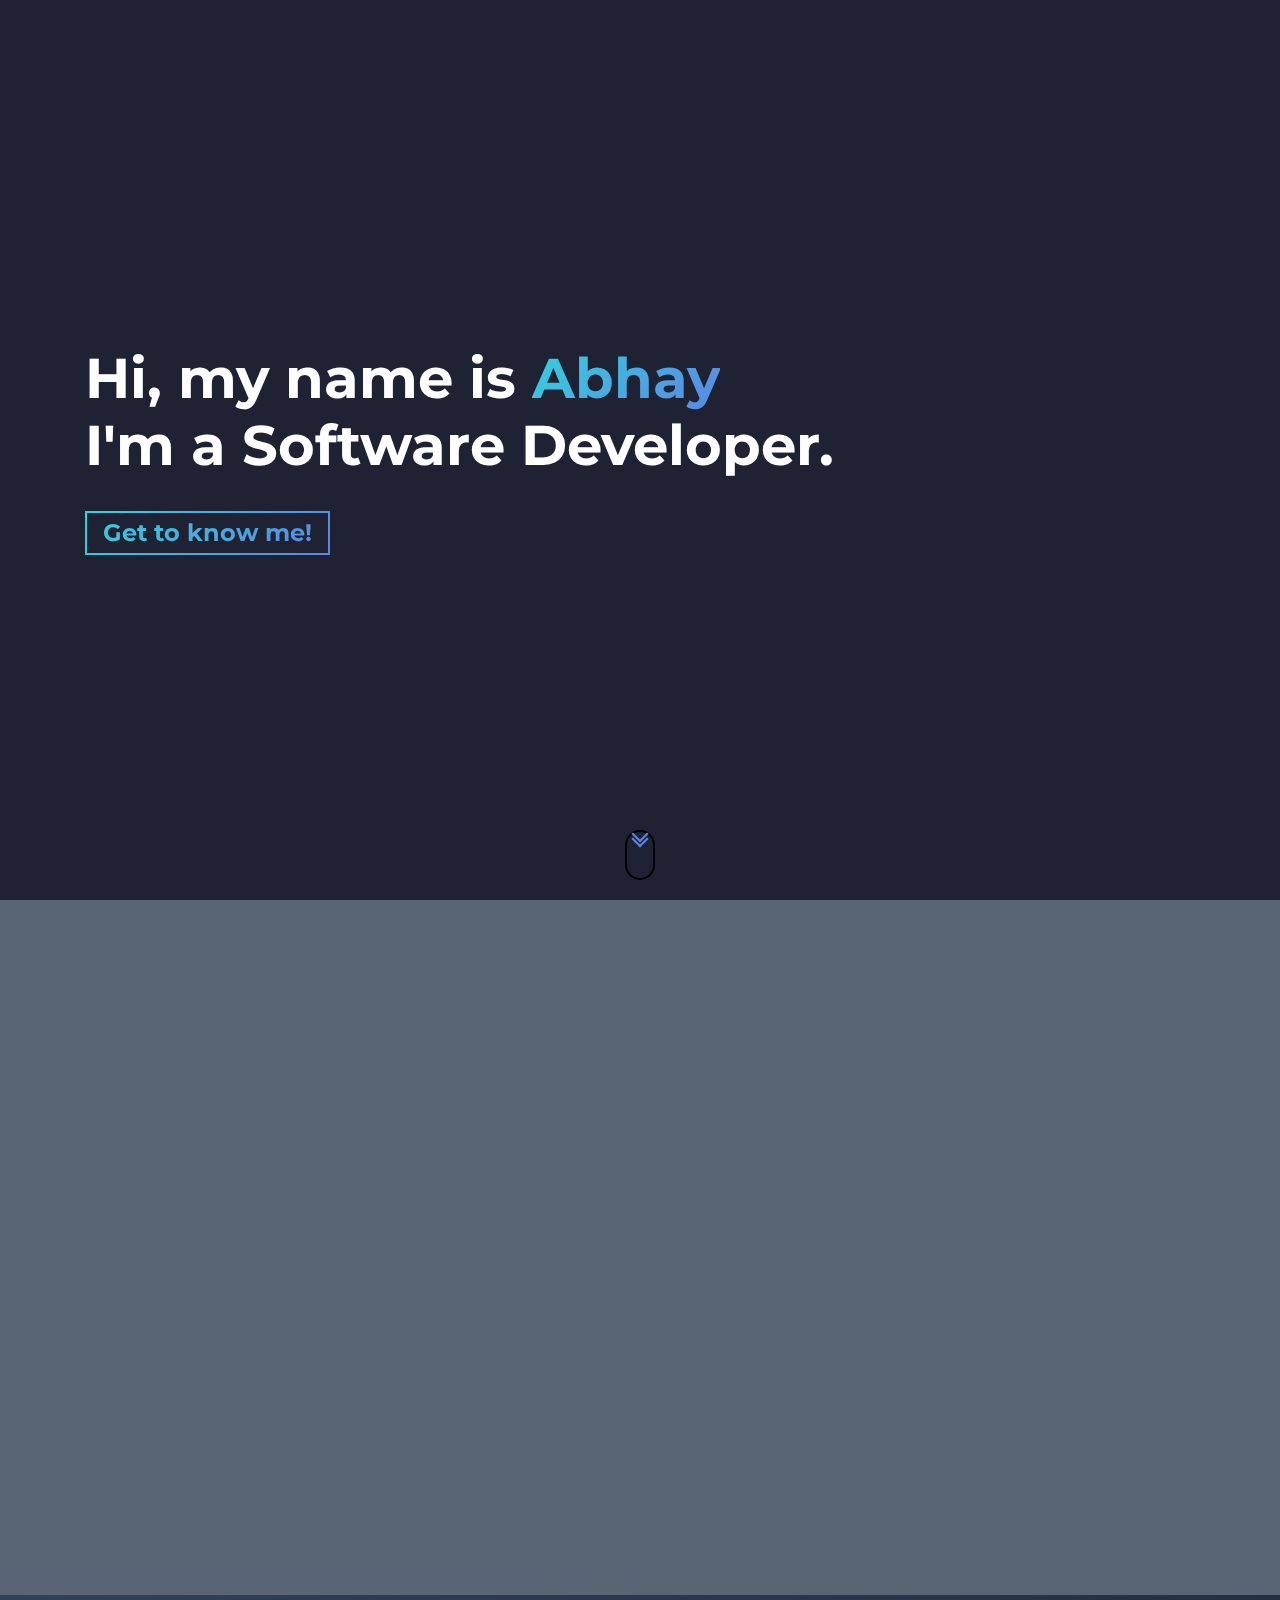
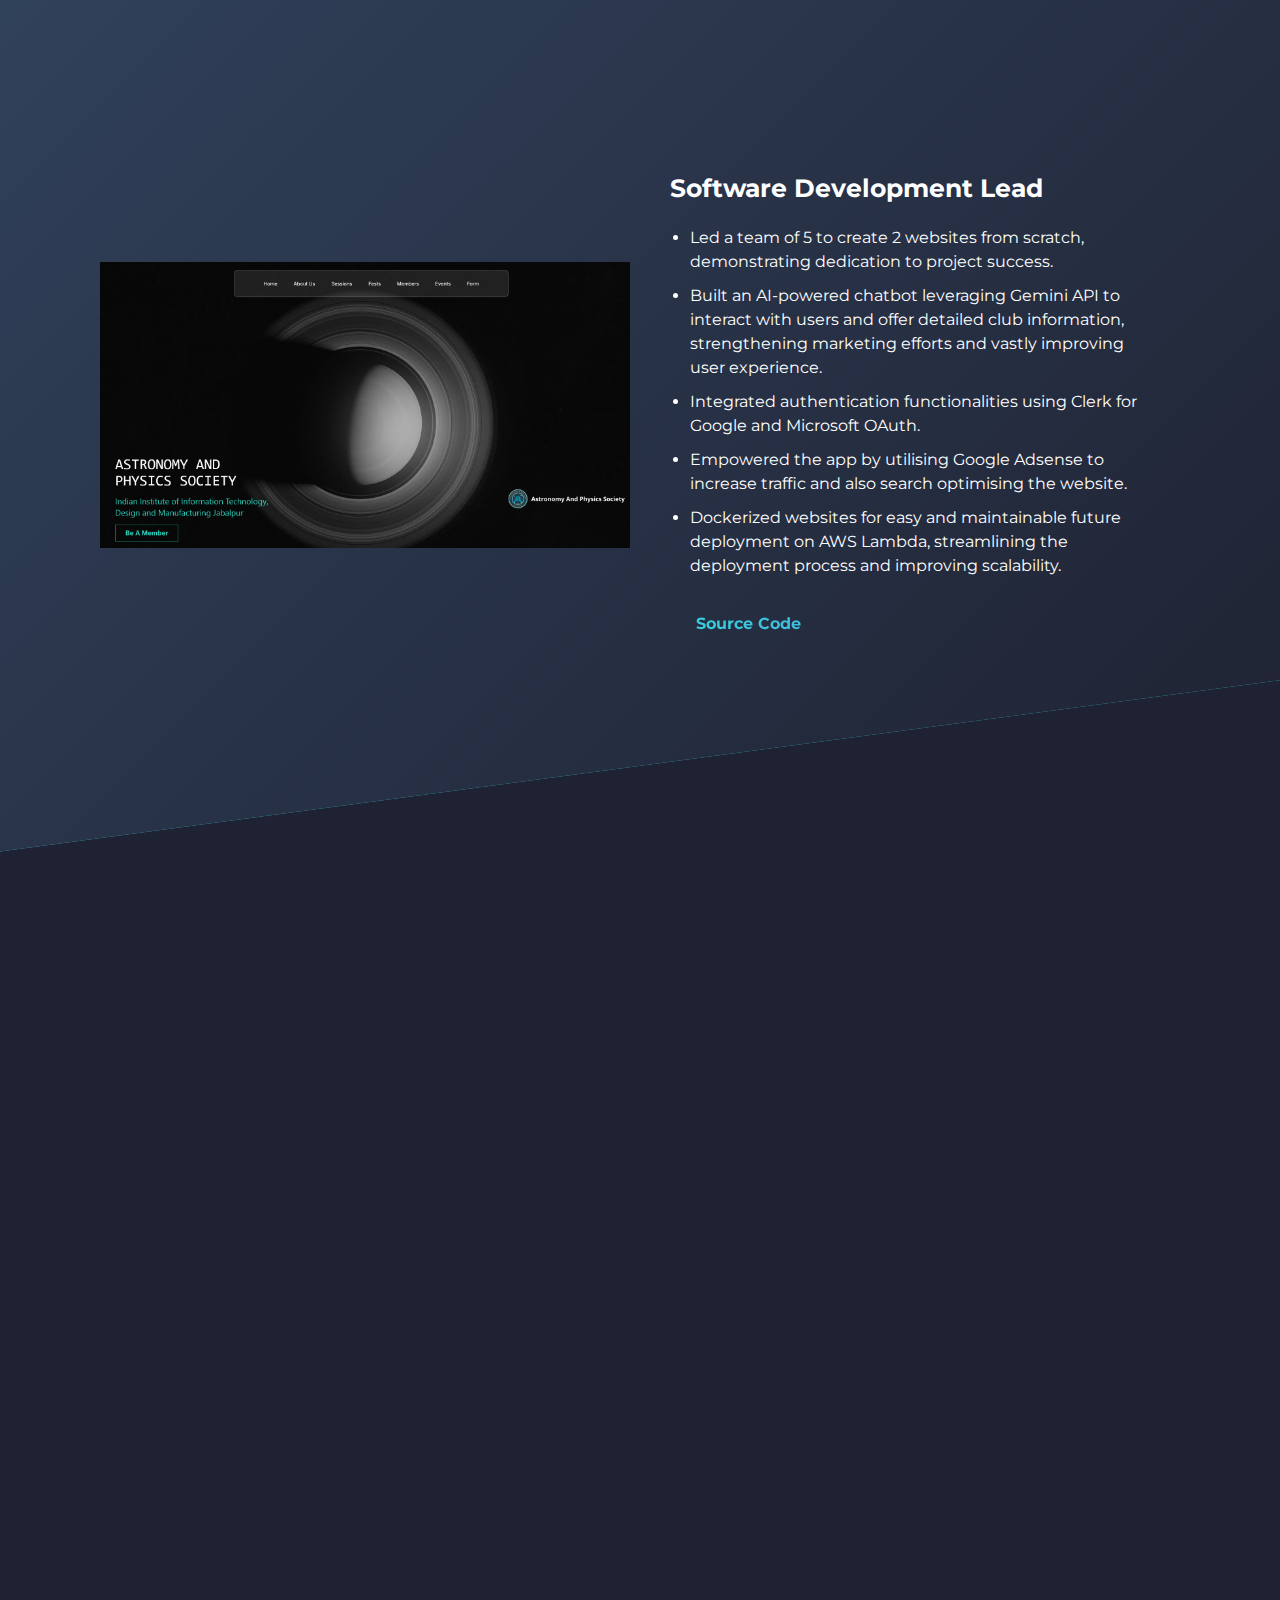
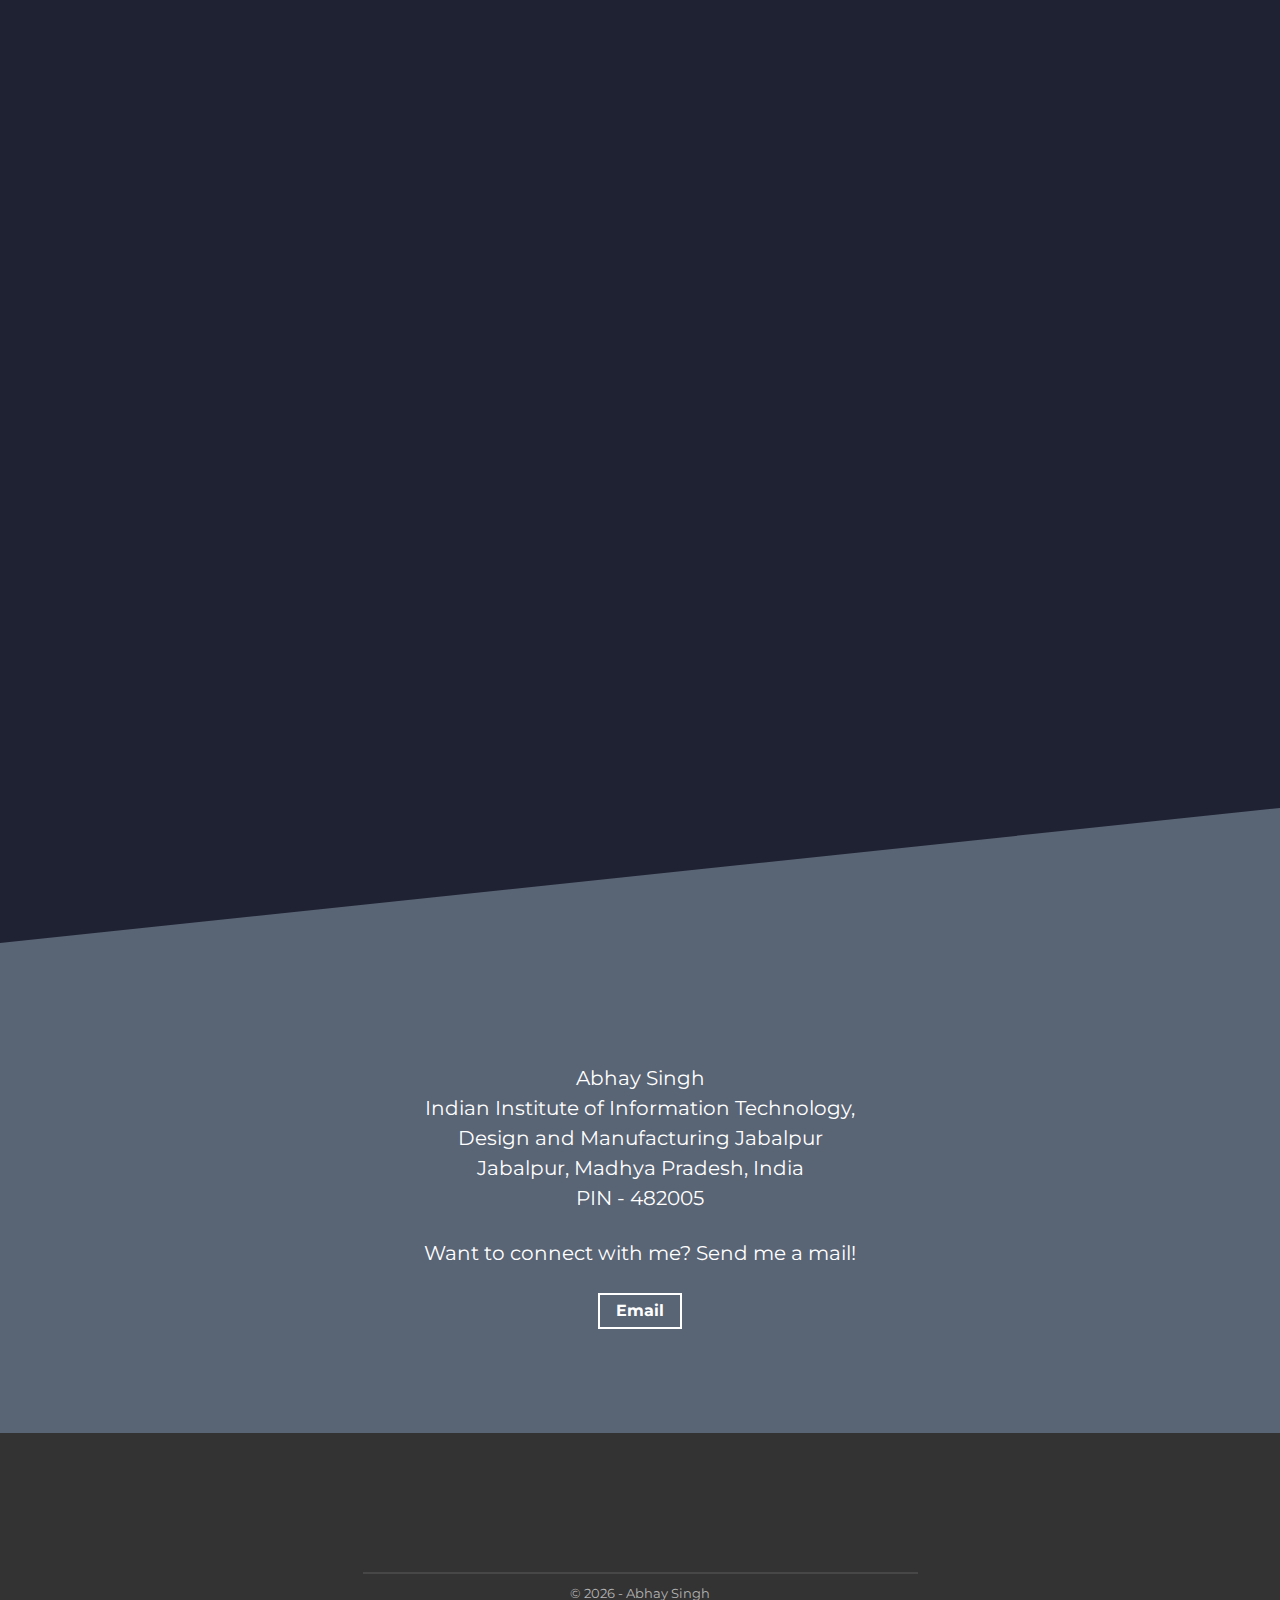
==== index.html @ c5413829 ""added links"" ====
<!DOCTYPE html>
<html lang="en">
  <head>
    <meta charset="UTF-8" />
    <meta http-equiv="X-UA-Compatible" content="IE=edge" />
    <meta name="viewport" content="width=device-width, initial-scale=1.0" />
    <link rel="preconnect" href="https://fonts.gstatic.com" />
    <link rel="preconnect" href="https://cdnjs.cloudflare.com" />

    <!-- Title: add your Portfolio websites's title here -->
    <title>Abhay Singh | Developer</title>

    <!-- Add some coding keywords below, Ex: (javascript, yourusername, etc) -->
    <meta name="keywords" content="[username], Abhay, Software Developer, AI Engineer, Git, Next.js, Java, javascript, C++,
    typescript, SQL, PostgreSQL, RAG, LLM" />

    <!-- Improve your SEO by adding a small descrption of you -->
    <meta name="description" content="Abhay Singh | Developer" />

    <!-- Add a your png Logo to the assets folder and change the href attr accordingly  -->
    <link rel="icon" type="image/png" href="./assets/devfolio-logo.png" />

    <!-- Add your primary-theme color for the value of content -->
    <meta name="theme-color" content="#36d1dc" />

    <!-- Open Graph / Facebook -->
    <meta property="og:type" content="website" />
    <!-- Fill content with the URL of this portfolio you'll host -->
    <meta property="og:url" content="https://devfolio.js.org/" />
    <!-- Fill content with the title of your portfolio(Recommended to use what you put in <title> tag) -->
    <meta property="og:title" content="Abhay Singh | Developer" />
    <!-- Give a short description that'll show up when you/someone shares your portfolio on different platform -->
    <meta property="og:description" content="Made using DevFolio Template" />
    <!-- Add a thumbnail image in assets folder and fill the content attr with URL to that thumbnail 
      so that a thumbnail image of your portfolio is shown while shared on other platform -->
    <meta
      property="og:image"
      content="https://devfolio.js.org/assets/devfolio.png"
    />

    <!-- Twitter -->
    <meta property="twitter:card" content="summary_large_image" />
    <!-- Again fill content attr with the URL of this portfolio you'll host -->
    <meta property="twitter:url" content="https://devfolio.js.org" />
    <!-- Recommended to use the same text used within <title> element -->
    <meta property="twitter:title" content="[Your name here] | Developer" />
    <!-- short description that shows up while your portfolio is shared -->
    <meta
      property="twitter:description"
      content="Made using DevFolio Template"
    />
    <!-- Fill content with the URL to the thumbnail image that you'll put in the assets folder -->
    <meta
      property="twitter:image"
      content="https://anilseervi.vercel.app/assets/devfolio.png"
    />

    <!-- link tags -->
    <link rel="preload" as="style" href="./css/main.css" />
    <link rel="stylesheet" href="./css/main.css" />

    <!-- FontAwesome Icons link -->
    <link
      rel="stylesheet"
      href="https://cdnjs.cloudflare.com/ajax/libs/font-awesome/6.3.0/css/all.min.css"
      integrity="sha512-SzlrxWUlpfuzQ+pcUCosxcglQRNAq/DZjVsC0lE40xsADsfeQoEypE+enwcOiGjk/bSuGGKHEyjSoQ1zVisanQ=="
      crossorigin="anonymous"
      referrerpolicy="no-referrer"
    />
    <script defer src="./javascript/scrollreveal.min.js"></script>
    <script
      defer
      type="text/javascript"
      src="./javascript/scrollveal.js"
    ></script>

    <!-- Remove Google Analytics once you have your portfolio website set-up -->
    <!-- Global site tag (gtag.js) - Google Analytics -->
    <script
      async
      src="https://www.googletagmanager.com/gtag/js?id=UA-122228201-4"
    ></script>
    <script>
      window.dataLayer = window.dataLayer || []
      function gtag() {
        dataLayer.push(arguments)
      }
      gtag("js", new Date())

      gtag("config", "UA-122228201-4")
    </script>
    <!-- End of Google Analytics -->
  </head>
  <body>
    <!-- Hero Section -->
    <div id="hero">
      <section class="container">
        <h1 class="hero-title">
          Hi, my name is <span class="text-color-main name">Abhay</span>
          <br />
          I'm a Software Developer.
        </h1>
        <p class="hero-cta">
          <a class="cta-btn cta-btn--hero" href="#about">Get to know me!</a>
        </p>
      </section>
      <a href="#about" class="scroll-down-link" aria-label="scroll-down">
        <div class="scroll-down"></div
      ></a>
    </div>
    <!-- /END Hero Section -->

    <!-- About Section -->
    <section id="about">
      <div class="container">
        <h2 class="section-title">About Me</h2>
        <div class="row about-wrapper">
          <div class="about-wrapper__image">
            <img
              class="img-fluid"
              src="./assets/pro.jpg"
              alt="Profile Image"
              width="450"
              height="350"
            />
          </div>
          <div class="about-wrapper__info">
            <p>
              I am a passionate software developer currently pursuing my Bachelors degree at IIITDM Jabalpur, India.</p>

              <p> I am currently working on developing a website and an advanced chatbot as part of my internship.</p>
              <p class="about-wrapper__info-text"> I am expanding my knowledge in Langchain and Kubernetes.</p>
              <p> Feel free to ask me about Next.js, Large Language Models (LLMs), and modern web development practices.
            </p>

            <p class="about-wrapper__info-text">
              With a strong foundation in software engineering principles and hands-on experience in various projects,
              I am dedicated to creating innovative and efficient solutions.
              My goal is to leverage cutting-edge technologies to solve real-world problems
               and continuously improve my skills in the ever-evolving tech landscape.
            </p>
            <span class="about-wrapper__cta">
              <a href="http://bit.ly/4emE2Bd" class="cta-btn cta-btn--resume">View Resume</a>
            </span>
          </div>
        </div>
      </div>
    </section>
    <!-- /END About Section -->

    <!-- Experience Section -->
<!-- Experience Section -->
<section id="experience">
  <div class="container">
    <h2 class="section-title">Experience</h2>
    <div class="row experience-wrapper">
      <div class="experience-wrapper__image">
        <img
          class="img-fluid"
          src="./assets/Screenshot 2024-09-28 at 02-28-11 APS IIITDMJ.png" 
          alt="Experience Image"
          width="1366"
          height="767"
        />
      </div>
      <div class="experience-wrapper__info">

          <h3 class="experience-wrapper__text-title">Software Development Lead</h3>

          <ul class="experience-wrapper__info-text">
            <li>Led a team of 5 to create 2 websites from scratch, demonstrating dedication to project success.</li>
            <li>Built an AI-powered chatbot leveraging Gemini API to interact with users and offer detailed club information, strengthening marketing efforts and vastly improving user experience.</li>
            <li>Integrated authentication functionalities using Clerk for Google and Microsoft OAuth.</li>
            <li>Empowered the app by utilising Google Adsense to increase traffic and also search optimising the website.</li>
            <li>Dockerized websites for easy and maintainable future deployment on AWS Lambda, streamlining the deployment process and improving scalability.</li>
          </ul>
        <a href="https://github.com/singh-ab/APS_IIITDMJ" target="_blank" class="cta-btn text-color-main"
        >Source Code</a
      >
      </div>
    </div>
  </div>
</section>
<!-- /END Experience Section -->

    <!--Projects Section-->
    <section id="projects">
      <div class="container">
        <div class="project-wrapper">
          <h2 class="section-title dark-blue-text">Projects</h2>

          <!-- Each .row is a project -->
          <article class="row">
            <div class="project-wrapper__text">
              <h3 class="project-wrapper__text-title">Voice Assistant</h3>
              <p class="project-wrapper__text-info">
              <b>Tech Stack: Git, AWS S3, Next.js, Python, Django<br></b> 
              • Engineered an open-source AI voice assistant for the institute utilizing RAG & NLP, proficient in retrieving and
              displaying real-time information.<br>
              • Leveraged diverse technologies, collaborating with a multi-disciplinary team to provide users with location-specific
              details, enhancing effective navigation across the extensive 300-acre campus.<br>   
              • Contributed to the institute's technological innovation by proposing an RFID attendance system at gates for 2500+
              people, streamlining the attendance process and reducing manual errors.
              </p>
              <div class="project-wrapper__text-btns">
                <a
                  href="https://edp-iiitdmj-bot.vercel.app/"
                  target="_blank"
                  rel="noopener noreferrer"
                  class="cta-btn cta-btn--hero cta-btn--projects"
                  >See Live</a
                >
                <a href="https://github.com/singh-ab/IIITDMJ_Doctalk" target="_blank" class="cta-btn text-color-main"
                  >Source Code</a
                >
              </div>
            </div>

            <div class="project-wrapper__image">
              <a href="#" target="_blank" rel="noopener noreferrer">
                <div class="thumbnail rounded">
                  <img
                    src="./assets/voiceassis_model.jpeg"
                    class="img-fluid"
                    alt="Project Image"
                    width="1366"
                    height="767"
                  />
                </div>
              </a>
            </div>
          </article>
          <!-- /END Project -->

          <!-- Each .row is a project -->
          <article class="row">
            <div class="project-wrapper__text">
              <h3 class="project-wrapper__text-title">Walcart</h3>
              <p class="project-wrapper__text-info">
               <b>Tech Stack: ReactJS, MongoDB, Git</b><br> 
                • Engineered a web application for Wallmart Sparkathon, featuring QR code scanning for streamlined receipt generation, leading to a
                substantial reduction in customer check-in wait times. <br>
                • Devised and integrated an exclusive credit system, fostering customer loyalty and engagement. <br>
                • Crafted an intuitive interface facilitating easy product exploration within the physical store
              </p>
              <div class="project-wrapper__text-btns">
                <a
                  href="https://bit.ly/3BoSmL2"
                  target="_blank"
                  rel="noopener noreferrer"
                  class="cta-btn cta-btn--hero cta-btn--projects"
                  >See Credential</a
                >
                <a href="https://github.com/singh-ab/wallmart" target="_blank" class="cta-btn text-color-main"
                  >Source Code</a
                >
              </div>
            </div>

            <div class="project-wrapper__image">
              <a href="#" target="_blank" rel="noopener noreferrer">
                <div class="thumbnail rounded">
                  <img
                    src="./assets/Wallcart.png"
                    class="img-fluid"
                    alt="Project Image"
                    width="1366"
                    height="767"
                  />
                </div>
              </a>
            </div>
          </article>
          <!-- /END Project -->

          <!-- Each .row is a project -->
          <article class="row">
            <div class="project-wrapper__text">
              <h3 class="project-wrapper__text-title">Link Up</h3>
              <p class="project-wrapper__text-info">
                <b>Tech Stack: Next.js, TypeScript, Clerk, getstream, Shadcn-ui (TailwindCSS)</b><br>
                • Engineered an interactive video calling platform with advanced participant controls, including recording, emoji reactions, and screen sharing, to boost user engagement.<br>
                • Implemented secure authentication and authorization using Clerk, facilitating social sign-on for users.<br>
                • Streamlined meeting management by developing personal meeting rooms with unique links for real-time collaboration.<br>
              </p>
              <div class="project-wrapper__text-btns">
                <a
                  href="https://link-up-call.vercel.app/"
                  target="_blank"
                  rel="noopener noreferrer"
                  class="cta-btn cta-btn--hero cta-btn--projects"
                  >See Live</a
                >
                <a href="https://github.com/singh-ab/LinkUp" target="_blank" class="cta-btn text-color-main"
                  >Source Code</a
                >
              </div>
            </div>

            <div class="project-wrapper__image">
              <a href="#" target="_blank" rel="noopener noreferrer">
                <div class="thumbnail rounded">
                  <img
                    src="./assets/LinkUp.png"
                    class="img-fluid"
                    alt="Project Image"
                    width="1366"
                    height="767"
                  />
                </div>
              </a>
            </div>
          </article>
          <!-- /END Project -->
        </div>
      </div>
    </section>
    <!-- End Projects Section -->

    <!-- Contact Section -->
    <section id="contact">
      <div class="container">
        <h2 class="section-title">Contact</h2>
          <p class="contact-wrapper__text">
          Abhay Singh<br>
          Indian Institute of Information Technology,<br> Design and Manufacturing Jabalpur<br>
          Jabalpur, Madhya Pradesh, India<br>
          PIN - 482005
          </p>
          <p class="contact-wrapper__text">Want to connect with me? Send me a mail!</p>
          <a href="mailto:singhabhay@duck.com" class="cta-btn cta-btn--resume">Email</a>
        </div>
      </div>
    </section>
    <!-- END Contact Section -->

    <!-- Footer Section -->
    <footer class="footer">
      <div class="container">
        <a href="#hero" class="back-to-top" aria-label="go back to top">
          <i class="fa fa-angle-up fa-2x" aria-hidden="true"></i>
        </a>
        <div class="social-links">
          <a
            href="#!"
            target="_blank"
            rel="noopener noreferrer"
            aria-label="twitter"
          >
            <i class="fa-brands fa-twitter"></i>
          </a>
          <a
            href="https://instagram.com/mostlyastro"
            target="_blank"
            rel="noopener noreferrer"
            aria-label="instagram"
          >
            <i class="fa-brands fa-instagram"></i>
          </a>
          <a
            href="https://www.linkedin.com/in/singhabhay1"
            target="_blank"
            rel="noopener noreferrer"
            aria-label="linkedin"
          >
            <i class="fa-brands fa-linkedin"></i>
          </a>
          <a
            href="https://github.com/singh-ab"
            target="_blank"
            rel="noopener noreferrer"
            aria-label="github"
          >
            <i class="fa-brands fa-github"></i>
          </a>
        </div>
        <hr />
        <p class="footer__text">
          &copy; <span id="year"></span> - Abhay Singh
        </p>
      </div>
    </footer>
    <!-- END Footer Section -->

    <script>
      document.getElementById("year").textContent = new Date().getFullYear()
    </script>
    <script src="./javascript/vanilla-tilt.min.js"></script>
    <script type="text/javascript" src="./javascript/valtilt.js"></script>
  </body>
</html>
---- css/main.css ----
@import"https://fonts.googleapis.com/css2?family=Montserrat:wght@400;700&display=swap";*{margin:0;padding:0;box-sizing:border-box;font-family:"Montserrat",sans-serif}html{font-size:62.5%;scroll-behavior:smooth}body{text-align:center;line-height:1.5}h1{font-weight:700}p,a{font-size:1.6rem}a{text-decoration:none}a:hover{transition:all .3s ease-in-out}.section-title{margin-bottom:4.5rem;font-size:4rem;text-transform:uppercase}@media(max-width: 37.5em){.section-title{font-size:2.8rem}}.dark-blue-color{color:#272341}.text-color-main{margin-left:1rem;color:#5b86e5;-webkit-text-fill-color:#5b86e5}@supports((-webkit-background-clip: text) or (background-clip: text)) or (-webkit-background-clip: text){.text-color-main{background-image:linear-gradient(135deg, #36d1dc 0%, #5b86e5 100%);-webkit-background-clip:text;background-clip:text;-webkit-text-fill-color:rgba(0,0,0,0);color:rgba(0,0,0,0)}}@media(max-width: 37.5em){.text-color-main{margin:0;background-image:none;-webkit-text-fill-color:#5b86e5;box-shadow:none}}.cta-btn{display:inline-block;position:relative;padding:.8rem 1.6rem;font-weight:bold;line-height:1;z-index:1;overflow:hidden;border-radius:3px;transition:all cubic-bezier(0.19, 1, 0.22, 1) .6s}.cta-btn:hover{box-shadow:1.5px 1.5px 3px rgba(174,174,192,.4),-1px -1px 3px #fff}@media(max-width: 37.5em){.cta-btn:hover{box-shadow:none}}.cta-btn::after{content:"";display:block;position:absolute;background-image:linear-gradient(135deg, #36d1dc 0%, #5b86e5 100%);width:0px;height:100%;left:0;top:0;z-index:-1;transition:all cubic-bezier(0.19, 1, 0.22, 1) .6s}@media(max-width: 37.5em){.cta-btn::after{width:0;height:0;background-image:none}}.cta-btn--hero{color:#5b86e5;-webkit-text-fill-color:#5b86e5;border:2px solid rgba(0,0,0,0);-o-border-image:linear-gradient(135deg, #36d1dc 0%, #5b86e5 100%);border-image:linear-gradient(135deg, #36d1dc 0%, #5b86e5 100%);border-image-slice:1}@supports((-webkit-background-clip: text) or (background-clip: text)) or (-webkit-background-clip: text){.cta-btn--hero{background-image:linear-gradient(135deg, #36d1dc 0%, #5b86e5 100%);-webkit-background-clip:text;background-clip:text;-webkit-text-fill-color:rgba(0,0,0,0);color:rgba(0,0,0,0)}}@media screen and (-ms-high-contrast: active),screen and (-ms-high-contrast: none){.cta-btn--hero{color:#5b86e5}.cta-btn--hero:hover{color:#fff}}@media(max-width: 37.5em){.cta-btn--hero{background-image:none;border:2px solid #5b86e5;box-shadow:none;-webkit-text-fill-color:#5b86e5}}.cta-btn--hero::after{height:410%;width:150%;transform:translate(-98%, -25%) rotate(45deg)}.cta-btn--hero:hover{-webkit-text-fill-color:#fff;text-decoration:none}@media(max-width: 37.5em){.cta-btn--hero:hover{-webkit-text-fill-color:#5b86e5}}.cta-btn--hero:hover::after{transform:translate(-9%, -25%) rotate(45deg)}.cta-btn--resume{border-radius:0;color:#fff;border:2px solid #fff}.cta-btn--resume::after{background:#fff}.cta-btn--resume:hover{color:#5b86e5;text-decoration:none;box-shadow:none}@media(max-width: 37.5em){.cta-btn--resume:hover{color:#fff}}.cta-btn--resume:hover::after{width:100%}.cta-btn--projects{box-shadow:inset 1px 1px 2px 2px rgba(0,0,0,.15),inset -2px -2px 2px rgba(0,0,0,.7);border:2px solid rgba(0,0,0,0);border:none}@media(max-width: 37.5em){.cta-btn--projects{border:none;box-shadow:1.5px 1.5px 3px rgba(7,7,7,.4),-1px -1px 3px #111010}}.cta-btn--projects::after{height:250%;width:130%}.cta-btn--projects::after{transform:translate(-98%, -30%) rotate(45deg)}.cta-btn--projects:hover{box-shadow:1.5px 1.5px 3px rgba(25,25,27,.4),-1px -1px 3px #000}.cta-btn--projects:hover::after{transform:translate(-12%, -30%) rotate(45deg)}.footer{background-color:#333;padding:4.8rem 0}.footer__text{font-size:1.3rem;color:#b3b3b3}.footer__text a{font-size:1.3rem;color:#bfbfbf;transition:all .2s ease-in-out;display:inline-block}.footer__text a:hover,.footer__text a:active{color:#36d1dc}.footer hr{margin:1rem auto;border:0;width:50%;border-top:2px solid rgba(255,255,255,.1)}.social-links{display:flex;justify-content:center}.social-links a{font-size:3rem;display:flex;flex-direction:column;justify-content:center;color:#fff;width:5rem;height:5rem;margin:1.6rem 1.6rem;transition:all ease .2s}.social-links a i{transition:all ease-in-out .2s}.social-links a:hover{transform:scale(1.1) translateY(-2px)}.social-links a:hover .fa-twitter{color:#00acee}.social-links a:hover .fa-instagram{color:#c13584}.social-links a:hover .fa-linkedin{color:#4875b4}.social-links a:hover .fa-codepen{color:#212121}.back-to-top i{color:#fff;margin:1rem 0 1.6rem;transition:all 200ms ease}.back-to-top i:hover{transform:translateY(-2px)}section{padding:5rem 0rem}@media(max-width: 37.5em){section{border:none;padding-left:1rem;padding-right:1rem}}section .row{display:grid;gap:2rem;grid-template-columns:1fr 2fr;grid-template-rows:1fr;padding:0 1.5rem}@media(max-width: 56.25em){section .row{grid-template-columns:1fr;grid-template-rows:auto}}@media(max-width: 37.5em){section .row{padding:0}}section .row p+p{margin-top:1rem}section .row span{margin-top:2rem}.container{width:100%;padding:0 1.5rem;margin:0 auto;max-width:1140px}@media(max-width: 75em){.container{max-width:960px;width:100%}}@media(max-width: 56.25em){.container{max-width:720px;width:100%;justify-content:center}}@media(max-width: 48em){.container{max-width:720px;width:100%}}@media(max-width: 37.5em){.container{max-width:540px;width:100%}}#about{background-color:#36d1dc;background-image:linear-gradient(135deg, #596475 0%, #596475 100%);color:#fff;height:100%;-webkit-clip-path:none;clip-path:none;padding-bottom:10%}@media(max-width: 75em){#about{height:100%;-webkit-clip-path:none;clip-path:none}}#about .about-wrapper{grid-template-columns:1fr 1fr}@media(max-width: 37.5em){#about .about-wrapper{padding-bottom:5rem;grid-template-columns:1fr}}#about .about-wrapper__image{display:flex;height:100%;align-items:center;justify-content:center}#about .about-wrapper__image img{max-width:350px;width:100%}@media(max-width: 75em){#about .about-wrapper__image{height:100%}}@media(max-width: 48em){#about .about-wrapper__image{padding-bottom:4rem}}#about .about-wrapper__info{display:flex;height:100%;justify-content:center;flex-direction:column;text-align:left}@media(max-width: 48em){#about .about-wrapper__info{align-items:center;text-align:center}}#contact{background-image:linear-gradient(135deg, #596475 0%, #596475 100%);-webkit-clip-path:polygon(0 15vh, 100% 0, 100% 100%, 0 100%);clip-path:polygon(0 15vh, 100% 0, 100% 100%, 0 100%);padding:15rem 0 10rem 0;margin-top:-15rem;margin-bottom:-1px;color:#fff}@media(max-width: 75em){#contact{padding:10rem 0;margin-top:0;-webkit-clip-path:none;clip-path:none}}#contact .contact-wrapper{margin-top:3.2rem;padding:0 2rem;backface-visibility:hidden}#contact .contact-wrapper__text{margin-bottom:2.5rem}#contact .contact-wrapper__text,#contact .contact-wrapper a{font-size:2rem}@media(max-width: 37.5em){#contact .contact-wrapper__text,#contact .contact-wrapper a{font-size:2rem}}#hero{min-height:100vh;height:100vh;display:flex;align-items:center;background:#1f2232;font-weight:400;color:#fff;padding:0rem 5.6rem;top:0;left:0;bottom:0;right:0;z-index:-1;line-height:1.2;animation:hidden 1000ms linear forwards}@media(max-width: 56.25em){#hero{justify-content:center}}@media(max-width: 37.5em){#hero{padding:0rem 1.6rem}}#hero .hero-title{font-size:5.6rem;font-weight:700;margin-bottom:3.2rem;text-align:left}#hero .hero-title span{margin:0;display:inline-block}@media(max-width: 75em){#hero .hero-title{font-size:4rem}}@media(max-width: 56.25em){#hero .hero-title{font-size:3.6rem;text-align:center}}@media(max-width: 37.5em){#hero .hero-title{font-size:3.5rem;line-height:1.5}}@media(max-width: 20em){#hero .hero-title{font-size:2.8rem}}#hero .hero-cta{display:flex}@media(max-width: 56.25em){#hero .hero-cta{justify-content:center}}#hero .hero-cta a{font-size:2.4rem}@media(max-width: 37.5em){#hero .hero-cta a{font-size:2rem}}.scroll-down-link{position:absolute;left:50%;bottom:20px;transform:translateX(-50%)}.scroll-down{height:50px;width:30px;border:2px solid #000;border-radius:50px;cursor:pointer}.scroll-down::before,.scroll-down::after{height:10px;width:10px;content:"";position:absolute;top:20%;left:50%;border:2px solid #5b86e5;transform:translate(-50%, -100%) rotate(45deg);border-top:none;border-left:none;animation:scroll-down 1s ease-in-out infinite}.scroll-down::after{top:30%;animation-delay:.3s}@keyframes hidden{0%{opacity:0}50%{opacity:0}100%{opacity:1}}@keyframes scroll-down{0%{opacity:0}30%{opacity:1}60%{opacity:1}100%{opacity:0;top:90%}}#projects{background-color:#1f2232;color:#fff;margin-top:-15rem;padding-top:15rem}@media(max-width: 75em){#projects{margin-top:0;padding-top:5rem}}@media(max-width: 37.5em){#projects{padding-bottom:1px}}#projects .project-wrapper{margin-bottom:15rem}@media(max-width: 37.5em){#projects .project-wrapper{margin-bottom:0rem}}#projects .project-wrapper .row{margin:0;margin-bottom:8rem}@media(max-width: 37.5em){#projects .project-wrapper .row{margin-bottom:4rem}}#projects .project-wrapper__text{width:100%;text-align:left}@media(max-width: 75em){#projects .project-wrapper__text{margin-bottom:4.8rem}}@media(max-width: 37.5em){#projects .project-wrapper__text{margin-bottom:2.5rem}}#projects .project-wrapper__text-title{font-weight:bold;margin-bottom:1.8rem;font-size:2.5rem}@media(max-width: 37.5em){#projects .project-wrapper__text-title{font-size:2rem}}#projects .project-wrapper__text-info{margin-bottom:1.5rem}#projects .project-wrapper__text-btns{width:100%;display:flex;align-items:center;flex-wrap:wrap}#projects .project-wrapper__image{width:90%;margin:0 auto}@media(max-width: 75em){#projects .project-wrapper__image{width:100%;margin:0}}#projects .project-wrapper__image .thumbnail{border:none;box-shadow:8px 8px 9px 7px rgba(42,42,52,.4),-5px -5px 15px 7px #1b1b1b}#projects .project-wrapper__image .thumbnail .img-fluid{width:100%;height:auto;vertical-align:middle;border-radius:2px}@media(max-width: 37.5em){#projects .project-wrapper__image .thumbnail{box-shadow:none;border:1px solid #d2d2d2;margin-bottom:3.2rem;transform:none}}#experience{background-color:#36d1dc;background-image:linear-gradient(135deg, #30415a 0%, #1F2232 100%);color:#fff;height:100%;-webkit-clip-path:polygon(0 0, 100% 0, 100% 80%, 0 100%);clip-path:polygon(0 0, 100% 0, 100% 80%, 0 100%);padding-bottom:15%;margin-bottom:-20rem}@media(max-width: 75em){#experience{height:100%;-webkit-clip-path:polygon(0 0, 100% 0, 100% 80%, 0 100%);clip-path:polygon(0 0, 100% 0, 100% 80%, 0 100%)}}@media(max-width: 37.5em){#experience{-webkit-clip-path:none;clip-path:none;padding-bottom:5rem;margin-bottom:0}}#experience .experience-wrapper{display:grid;grid-template-columns:1fr 1fr}@media(max-width: 37.5em){#experience .experience-wrapper{grid-template-columns:1fr}}#experience .experience-wrapper__image{display:flex;height:100%;align-items:center;justify-content:center;width:100%}@media(max-width: 37.5em){#experience .experience-wrapper__image{margin-bottom:2rem}}#experience .experience-wrapper__image img{max-width:100%;width:100%;height:auto}@media(max-width: 75em){#experience .experience-wrapper__image{height:100%}}@media(max-width: 48em){#experience .experience-wrapper__image{padding-bottom:4rem}}#experience .experience-wrapper__info{display:flex;flex-direction:column;justify-content:center;padding:2rem;width:100%;text-align:left}@media(max-width: 48em){#experience .experience-wrapper__info{align-items:center;text-align:left}}#experience .experience-wrapper__text{width:100%;text-align:left}@media(max-width: 75em){#experience .experience-wrapper__text{margin-bottom:4.8rem}}@media(max-width: 37.5em){#experience .experience-wrapper__text{margin-bottom:2.5rem}}#experience .experience-wrapper__text-title{font-weight:bold;margin-bottom:1.8rem;font-size:2.5rem}@media(max-width: 37.5em){#experience .experience-wrapper__text-title{font-size:2rem}}#experience .experience-wrapper__text-info{margin-bottom:1.5rem}#experience .experience-wrapper__text-btns{width:100%;display:flex;align-items:center;flex-wrap:wrap}.experience-wrapper__info-text{list-style-type:disc;padding-left:20px;margin-bottom:20px}.experience-wrapper__info-text li{margin-bottom:10px;font-size:1.6rem}
---- css/main.css ----
@import"https://fonts.googleapis.com/css2?family=Montserrat:wght@400;700&display=swap";*{margin:0;padding:0;box-sizing:border-box;font-family:"Montserrat",sans-serif}html{font-size:62.5%;scroll-behavior:smooth}body{text-align:center;line-height:1.5}h1{font-weight:700}p,a{font-size:1.6rem}a{text-decoration:none}a:hover{transition:all .3s ease-in-out}.section-title{margin-bottom:4.5rem;font-size:4rem;text-transform:uppercase}@media(max-width: 37.5em){.section-title{font-size:2.8rem}}.dark-blue-color{color:#272341}.text-color-main{margin-left:1rem;color:#5b86e5;-webkit-text-fill-color:#5b86e5}@supports((-webkit-background-clip: text) or (background-clip: text)) or (-webkit-background-clip: text){.text-color-main{background-image:linear-gradient(135deg, #36d1dc 0%, #5b86e5 100%);-webkit-background-clip:text;background-clip:text;-webkit-text-fill-color:rgba(0,0,0,0);color:rgba(0,0,0,0)}}@media(max-width: 37.5em){.text-color-main{margin:0;background-image:none;-webkit-text-fill-color:#5b86e5;box-shadow:none}}.cta-btn{display:inline-block;position:relative;padding:.8rem 1.6rem;font-weight:bold;line-height:1;z-index:1;overflow:hidden;border-radius:3px;transition:all cubic-bezier(0.19, 1, 0.22, 1) .6s}.cta-btn:hover{box-shadow:1.5px 1.5px 3px rgba(174,174,192,.4),-1px -1px 3px #fff}@media(max-width: 37.5em){.cta-btn:hover{box-shadow:none}}.cta-btn::after{content:"";display:block;position:absolute;background-image:linear-gradient(135deg, #36d1dc 0%, #5b86e5 100%);width:0px;height:100%;left:0;top:0;z-index:-1;transition:all cubic-bezier(0.19, 1, 0.22, 1) .6s}@media(max-width: 37.5em){.cta-btn::after{width:0;height:0;background-image:none}}.cta-btn--hero{color:#5b86e5;-webkit-text-fill-color:#5b86e5;border:2px solid rgba(0,0,0,0);-o-border-image:linear-gradient(135deg, #36d1dc 0%, #5b86e5 100%);border-image:linear-gradient(135deg, #36d1dc 0%, #5b86e5 100%);border-image-slice:1}@supports((-webkit-background-clip: text) or (background-clip: text)) or (-webkit-background-clip: text){.cta-btn--hero{background-image:linear-gradient(135deg, #36d1dc 0%, #5b86e5 100%);-webkit-background-clip:text;background-clip:text;-webkit-text-fill-color:rgba(0,0,0,0);color:rgba(0,0,0,0)}}@media screen and (-ms-high-contrast: active),screen and (-ms-high-contrast: none){.cta-btn--hero{color:#5b86e5}.cta-btn--hero:hover{color:#fff}}@media(max-width: 37.5em){.cta-btn--hero{background-image:none;border:2px solid #5b86e5;box-shadow:none;-webkit-text-fill-color:#5b86e5}}.cta-btn--hero::after{height:410%;width:150%;transform:translate(-98%, -25%) rotate(45deg)}.cta-btn--hero:hover{-webkit-text-fill-color:#fff;text-decoration:none}@media(max-width: 37.5em){.cta-btn--hero:hover{-webkit-text-fill-color:#5b86e5}}.cta-btn--hero:hover::after{transform:translate(-9%, -25%) rotate(45deg)}.cta-btn--resume{border-radius:0;color:#fff;border:2px solid #fff}.cta-btn--resume::after{background:#fff}.cta-btn--resume:hover{color:#5b86e5;text-decoration:none;box-shadow:none}@media(max-width: 37.5em){.cta-btn--resume:hover{color:#fff}}.cta-btn--resume:hover::after{width:100%}.cta-btn--projects{box-shadow:inset 1px 1px 2px 2px rgba(0,0,0,.15),inset -2px -2px 2px rgba(0,0,0,.7);border:2px solid rgba(0,0,0,0);border:none}@media(max-width: 37.5em){.cta-btn--projects{border:none;box-shadow:1.5px 1.5px 3px rgba(7,7,7,.4),-1px -1px 3px #111010}}.cta-btn--projects::after{height:250%;width:130%}.cta-btn--projects::after{transform:translate(-98%, -30%) rotate(45deg)}.cta-btn--projects:hover{box-shadow:1.5px 1.5px 3px rgba(25,25,27,.4),-1px -1px 3px #000}.cta-btn--projects:hover::after{transform:translate(-12%, -30%) rotate(45deg)}.footer{background-color:#333;padding:4.8rem 0}.footer__text{font-size:1.3rem;color:#b3b3b3}.footer__text a{font-size:1.3rem;color:#bfbfbf;transition:all .2s ease-in-out;display:inline-block}.footer__text a:hover,.footer__text a:active{color:#36d1dc}.footer hr{margin:1rem auto;border:0;width:50%;border-top:2px solid rgba(255,255,255,.1)}.social-links{display:flex;justify-content:center}.social-links a{font-size:3rem;display:flex;flex-direction:column;justify-content:center;color:#fff;width:5rem;height:5rem;margin:1.6rem 1.6rem;transition:all ease .2s}.social-links a i{transition:all ease-in-out .2s}.social-links a:hover{transform:scale(1.1) translateY(-2px)}.social-links a:hover .fa-twitter{color:#00acee}.social-links a:hover .fa-instagram{color:#c13584}.social-links a:hover .fa-linkedin{color:#4875b4}.social-links a:hover .fa-codepen{color:#212121}.back-to-top i{color:#fff;margin:1rem 0 1.6rem;transition:all 200ms ease}.back-to-top i:hover{transform:translateY(-2px)}section{padding:5rem 0rem}@media(max-width: 37.5em){section{border:none;padding-left:1rem;padding-right:1rem}}section .row{display:grid;gap:2rem;grid-template-columns:1fr 2fr;grid-template-rows:1fr;padding:0 1.5rem}@media(max-width: 56.25em){section .row{grid-template-columns:1fr;grid-template-rows:auto}}@media(max-width: 37.5em){section .row{padding:0}}section .row p+p{margin-top:1rem}section .row span{margin-top:2rem}.container{width:100%;padding:0 1.5rem;margin:0 auto;max-width:1140px}@media(max-width: 75em){.container{max-width:960px;width:100%}}@media(max-width: 56.25em){.container{max-width:720px;width:100%;justify-content:center}}@media(max-width: 48em){.container{max-width:720px;width:100%}}@media(max-width: 37.5em){.container{max-width:540px;width:100%}}#about{background-color:#36d1dc;background-image:linear-gradient(135deg, #596475 0%, #596475 100%);color:#fff;height:100%;-webkit-clip-path:none;clip-path:none;padding-bottom:10%}@media(max-width: 75em){#about{height:100%;-webkit-clip-path:none;clip-path:none}}#about .about-wrapper{grid-template-columns:1fr 1fr}@media(max-width: 37.5em){#about .about-wrapper{padding-bottom:5rem;grid-template-columns:1fr}}#about .about-wrapper__image{display:flex;height:100%;align-items:center;justify-content:center}#about .about-wrapper__image img{max-width:350px;width:100%}@media(max-width: 75em){#about .about-wrapper__image{height:100%}}@media(max-width: 48em){#about .about-wrapper__image{padding-bottom:4rem}}#about .about-wrapper__info{display:flex;height:100%;justify-content:center;flex-direction:column;text-align:left}@media(max-width: 48em){#about .about-wrapper__info{align-items:center;text-align:center}}#contact{background-image:linear-gradient(135deg, #596475 0%, #596475 100%);-webkit-clip-path:polygon(0 15vh, 100% 0, 100% 100%, 0 100%);clip-path:polygon(0 15vh, 100% 0, 100% 100%, 0 100%);padding:15rem 0 10rem 0;margin-top:-15rem;margin-bottom:-1px;color:#fff}@media(max-width: 75em){#contact{padding:10rem 0;margin-top:0;-webkit-clip-path:none;clip-path:none}}#contact .contact-wrapper{margin-top:3.2rem;padding:0 2rem;backface-visibility:hidden}#contact .contact-wrapper__text{margin-bottom:2.5rem}#contact .contact-wrapper__text,#contact .contact-wrapper a{font-size:2rem}@media(max-width: 37.5em){#contact .contact-wrapper__text,#contact .contact-wrapper a{font-size:2rem}}#hero{min-height:100vh;height:100vh;display:flex;align-items:center;background:#1f2232;font-weight:400;color:#fff;padding:0rem 5.6rem;top:0;left:0;bottom:0;right:0;z-index:-1;line-height:1.2;animation:hidden 1000ms linear forwards}@media(max-width: 56.25em){#hero{justify-content:center}}@media(max-width: 37.5em){#hero{padding:0rem 1.6rem}}#hero .hero-title{font-size:5.6rem;font-weight:700;margin-bottom:3.2rem;text-align:left}#hero .hero-title span{margin:0;display:inline-block}@media(max-width: 75em){#hero .hero-title{font-size:4rem}}@media(max-width: 56.25em){#hero .hero-title{font-size:3.6rem;text-align:center}}@media(max-width: 37.5em){#hero .hero-title{font-size:3.5rem;line-height:1.5}}@media(max-width: 20em){#hero .hero-title{font-size:2.8rem}}#hero .hero-cta{display:flex}@media(max-width: 56.25em){#hero .hero-cta{justify-content:center}}#hero .hero-cta a{font-size:2.4rem}@media(max-width: 37.5em){#hero .hero-cta a{font-size:2rem}}.scroll-down-link{position:absolute;left:50%;bottom:20px;transform:translateX(-50%)}.scroll-down{height:50px;width:30px;border:2px solid #000;border-radius:50px;cursor:pointer}.scroll-down::before,.scroll-down::after{height:10px;width:10px;content:"";position:absolute;top:20%;left:50%;border:2px solid #5b86e5;transform:translate(-50%, -100%) rotate(45deg);border-top:none;border-left:none;animation:scroll-down 1s ease-in-out infinite}.scroll-down::after{top:30%;animation-delay:.3s}@keyframes hidden{0%{opacity:0}50%{opacity:0}100%{opacity:1}}@keyframes scroll-down{0%{opacity:0}30%{opacity:1}60%{opacity:1}100%{opacity:0;top:90%}}#projects{background-color:#1f2232;color:#fff;margin-top:-15rem;padding-top:15rem}@media(max-width: 75em){#projects{margin-top:0;padding-top:5rem}}@media(max-width: 37.5em){#projects{padding-bottom:1px}}#projects .project-wrapper{margin-bottom:15rem}@media(max-width: 37.5em){#projects .project-wrapper{margin-bottom:0rem}}#projects .project-wrapper .row{margin:0;margin-bottom:8rem}@media(max-width: 37.5em){#projects .project-wrapper .row{margin-bottom:4rem}}#projects .project-wrapper__text{width:100%;text-align:left}@media(max-width: 75em){#projects .project-wrapper__text{margin-bottom:4.8rem}}@media(max-width: 37.5em){#projects .project-wrapper__text{margin-bottom:2.5rem}}#projects .project-wrapper__text-title{font-weight:bold;margin-bottom:1.8rem;font-size:2.5rem}@media(max-width: 37.5em){#projects .project-wrapper__text-title{font-size:2rem}}#projects .project-wrapper__text-info{margin-bottom:1.5rem}#projects .project-wrapper__text-btns{width:100%;display:flex;align-items:center;flex-wrap:wrap}#projects .project-wrapper__image{width:90%;margin:0 auto}@media(max-width: 75em){#projects .project-wrapper__image{width:100%;margin:0}}#projects .project-wrapper__image .thumbnail{border:none;box-shadow:8px 8px 9px 7px rgba(42,42,52,.4),-5px -5px 15px 7px #1b1b1b}#projects .project-wrapper__image .thumbnail .img-fluid{width:100%;height:auto;vertical-align:middle;border-radius:2px}@media(max-width: 37.5em){#projects .project-wrapper__image .thumbnail{box-shadow:none;border:1px solid #d2d2d2;margin-bottom:3.2rem;transform:none}}#experience{background-color:#36d1dc;background-image:linear-gradient(135deg, #30415a 0%, #1F2232 100%);color:#fff;height:100%;-webkit-clip-path:polygon(0 0, 100% 0, 100% 80%, 0 100%);clip-path:polygon(0 0, 100% 0, 100% 80%, 0 100%);padding-bottom:15%;margin-bottom:-20rem}@media(max-width: 75em){#experience{height:100%;-webkit-clip-path:polygon(0 0, 100% 0, 100% 80%, 0 100%);clip-path:polygon(0 0, 100% 0, 100% 80%, 0 100%)}}@media(max-width: 37.5em){#experience{-webkit-clip-path:none;clip-path:none;padding-bottom:5rem;margin-bottom:0}}#experience .experience-wrapper{display:grid;grid-template-columns:1fr 1fr}@media(max-width: 37.5em){#experience .experience-wrapper{grid-template-columns:1fr}}#experience .experience-wrapper__image{display:flex;height:100%;align-items:center;justify-content:center;width:100%}@media(max-width: 37.5em){#experience .experience-wrapper__image{margin-bottom:2rem}}#experience .experience-wrapper__image img{max-width:100%;width:100%;height:auto}@media(max-width: 75em){#experience .experience-wrapper__image{height:100%}}@media(max-width: 48em){#experience .experience-wrapper__image{padding-bottom:4rem}}#experience .experience-wrapper__info{display:flex;flex-direction:column;justify-content:center;padding:2rem;width:100%;text-align:left}@media(max-width: 48em){#experience .experience-wrapper__info{align-items:center;text-align:left}}#experience .experience-wrapper__text{width:100%;text-align:left}@media(max-width: 75em){#experience .experience-wrapper__text{margin-bottom:4.8rem}}@media(max-width: 37.5em){#experience .experience-wrapper__text{margin-bottom:2.5rem}}#experience .experience-wrapper__text-title{font-weight:bold;margin-bottom:1.8rem;font-size:2.5rem}@media(max-width: 37.5em){#experience .experience-wrapper__text-title{font-size:2rem}}#experience .experience-wrapper__text-info{margin-bottom:1.5rem}#experience .experience-wrapper__text-btns{width:100%;display:flex;align-items:center;flex-wrap:wrap}.experience-wrapper__info-text{list-style-type:disc;padding-left:20px;margin-bottom:20px}.experience-wrapper__info-text li{margin-bottom:10px;font-size:1.6rem}
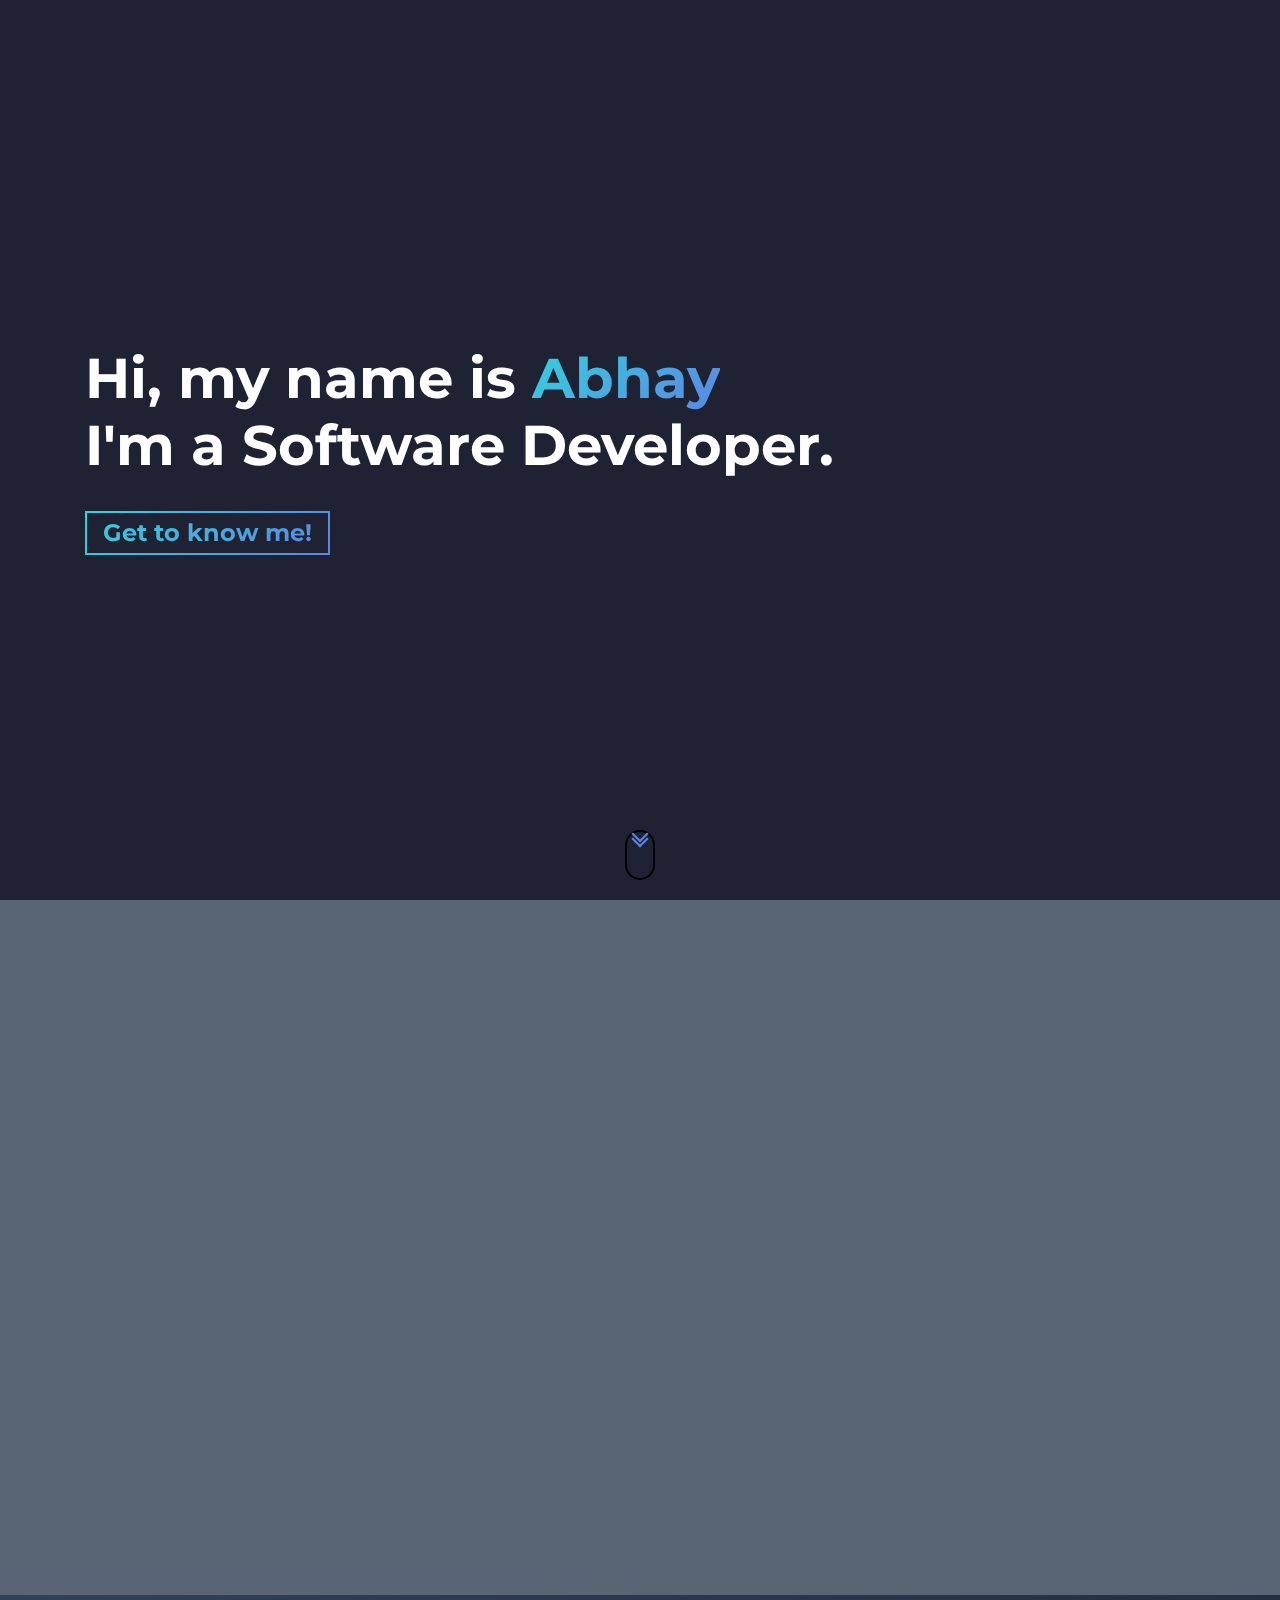
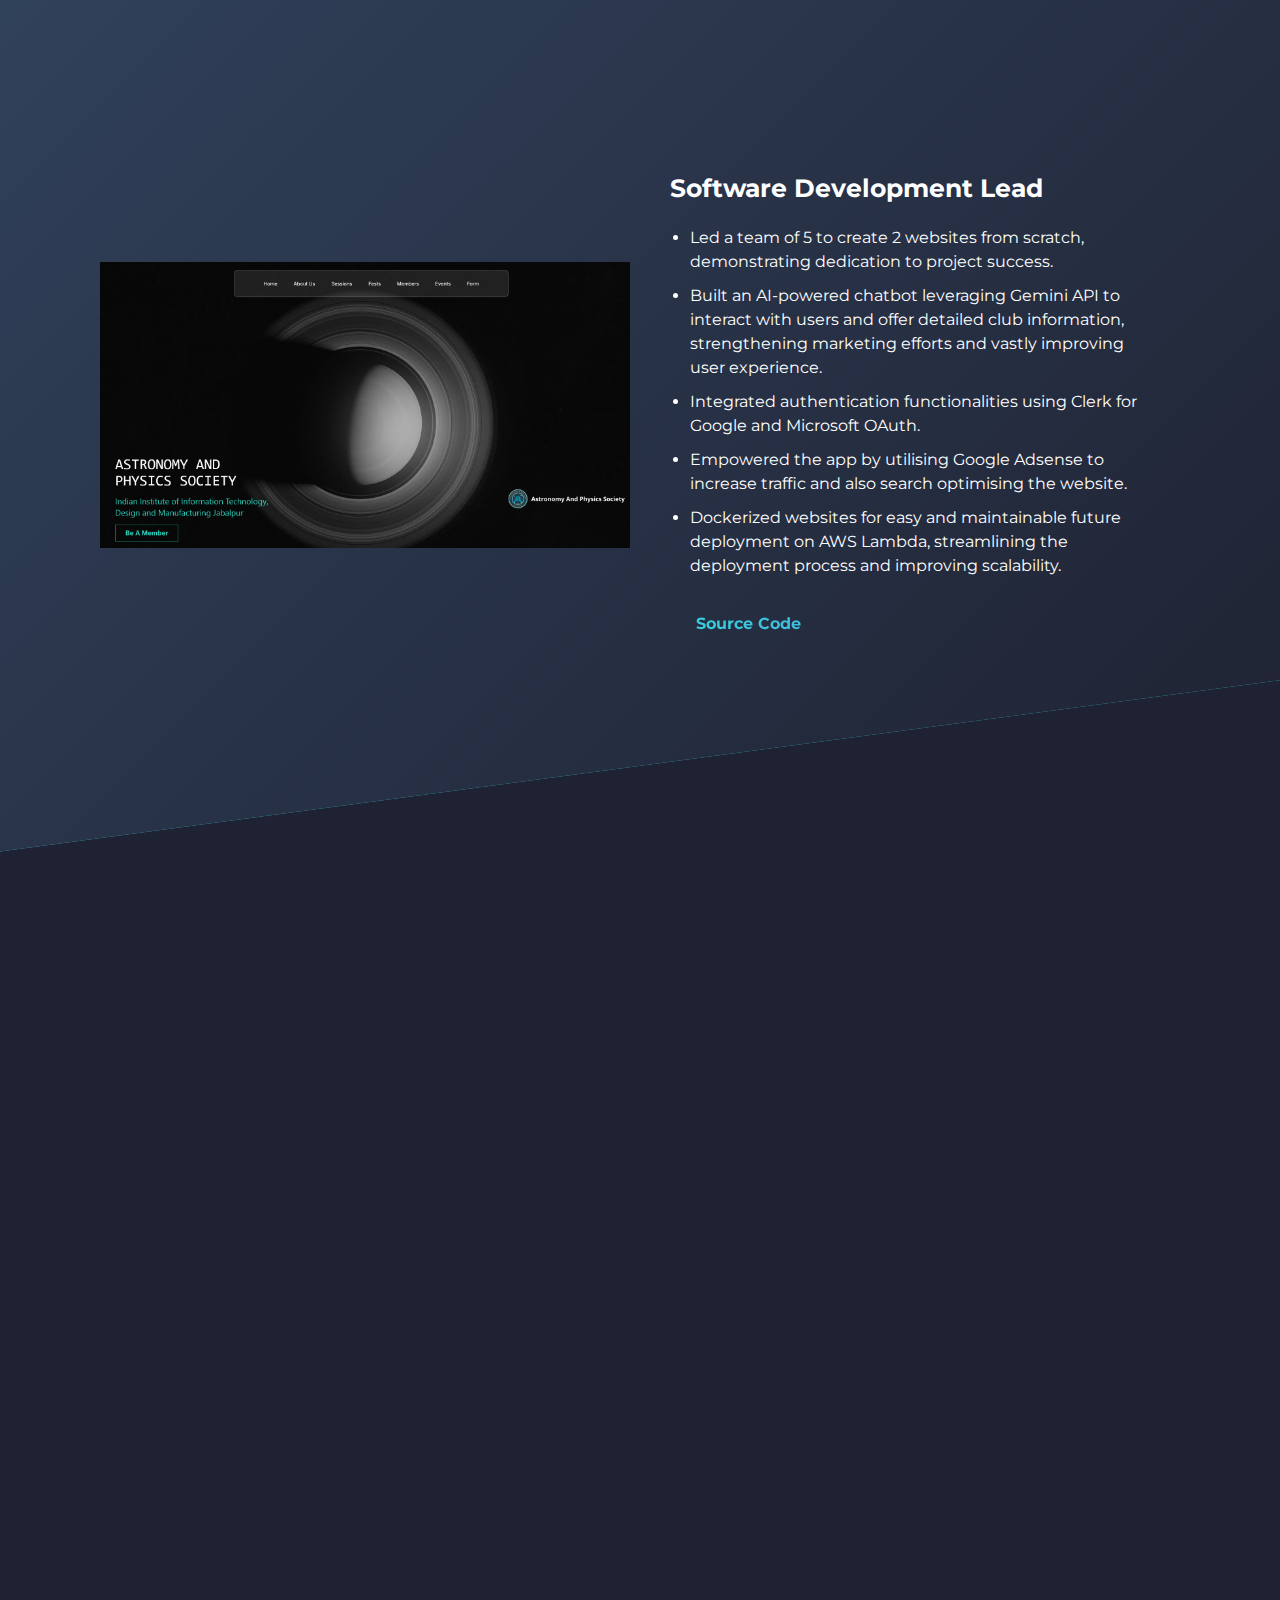
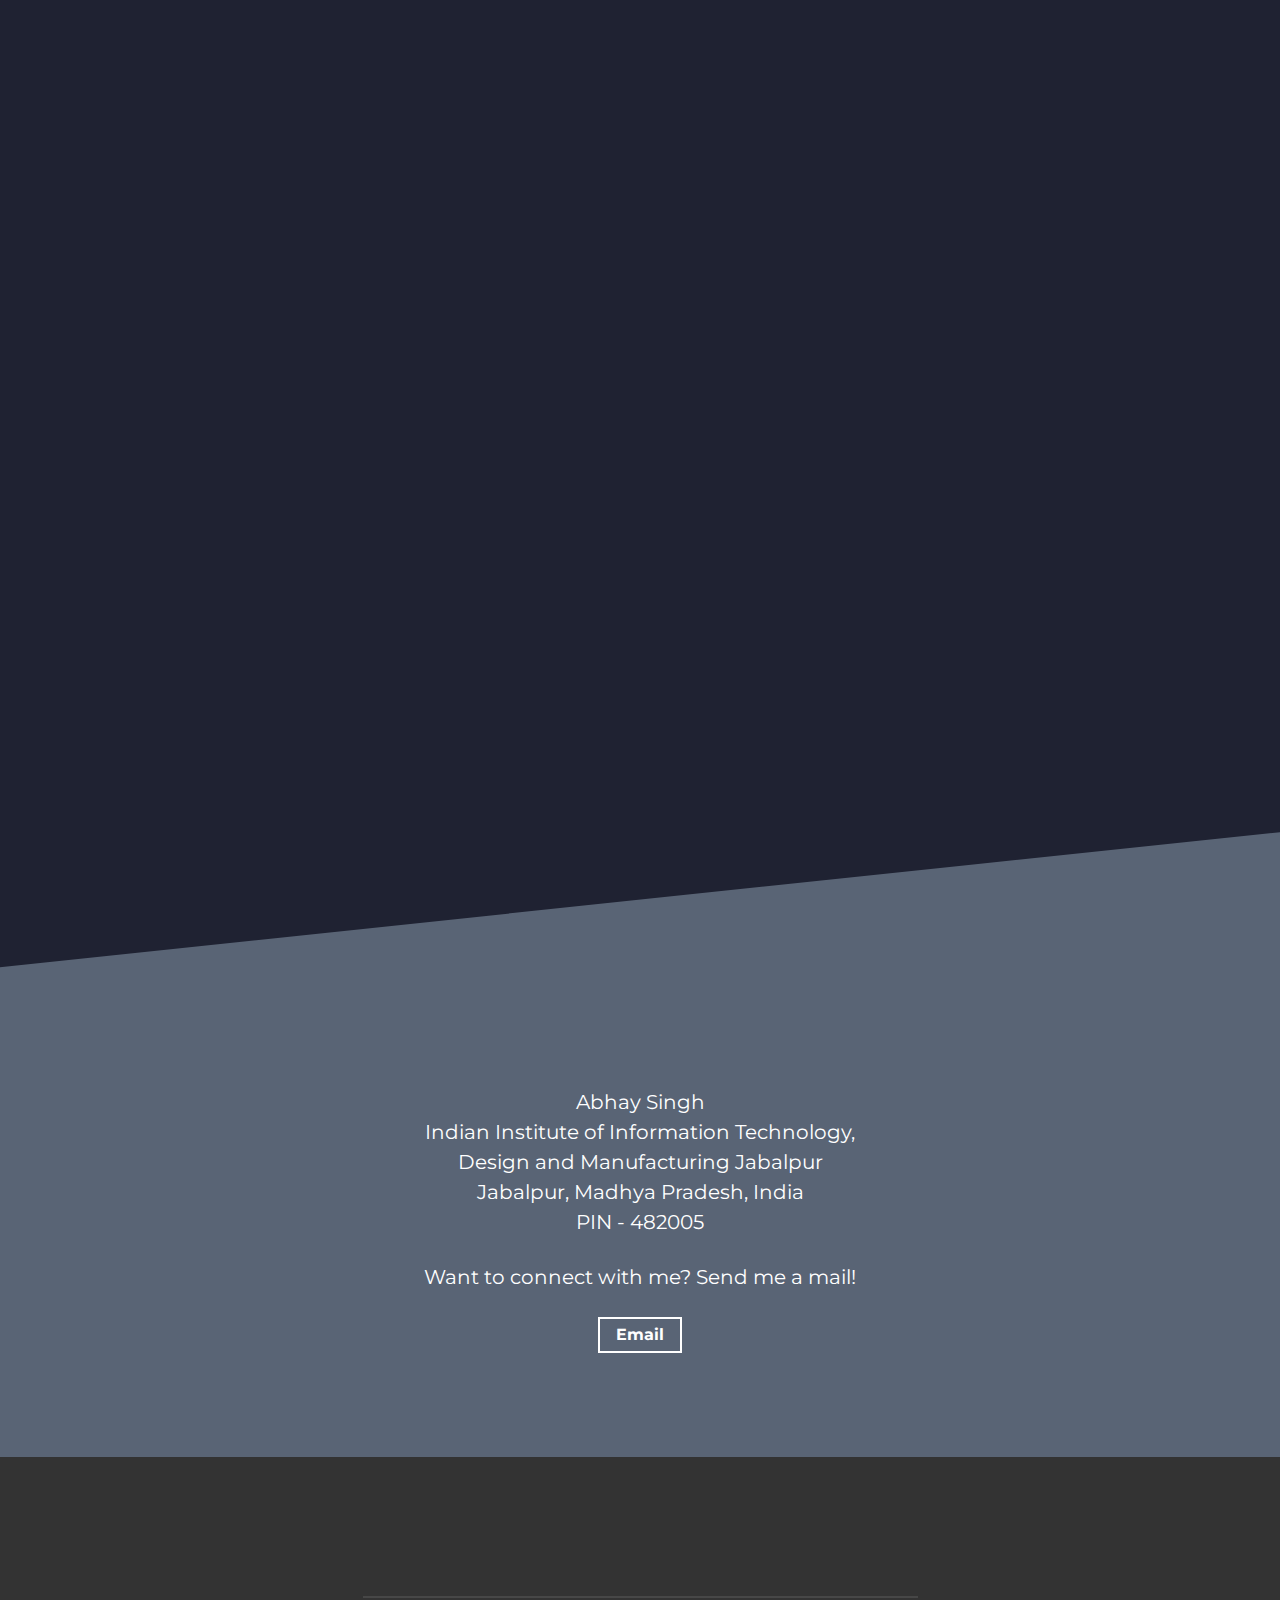
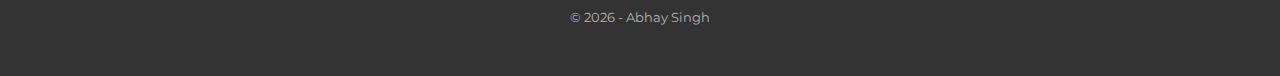
==== commit 7f04fca6: ""changed assets"" ====
--- a/index.html
+++ b/index.html
@@ -262,7 +262,7 @@
               <a href="#" target="_blank" rel="noopener noreferrer">
                 <div class="thumbnail rounded">
                   <img
-                    src="./assets/Wallcart.png"
+                    src="./assets/wallcart.jpeg"
                     class="img-fluid"
                     alt="Project Image"
                     width="1366"
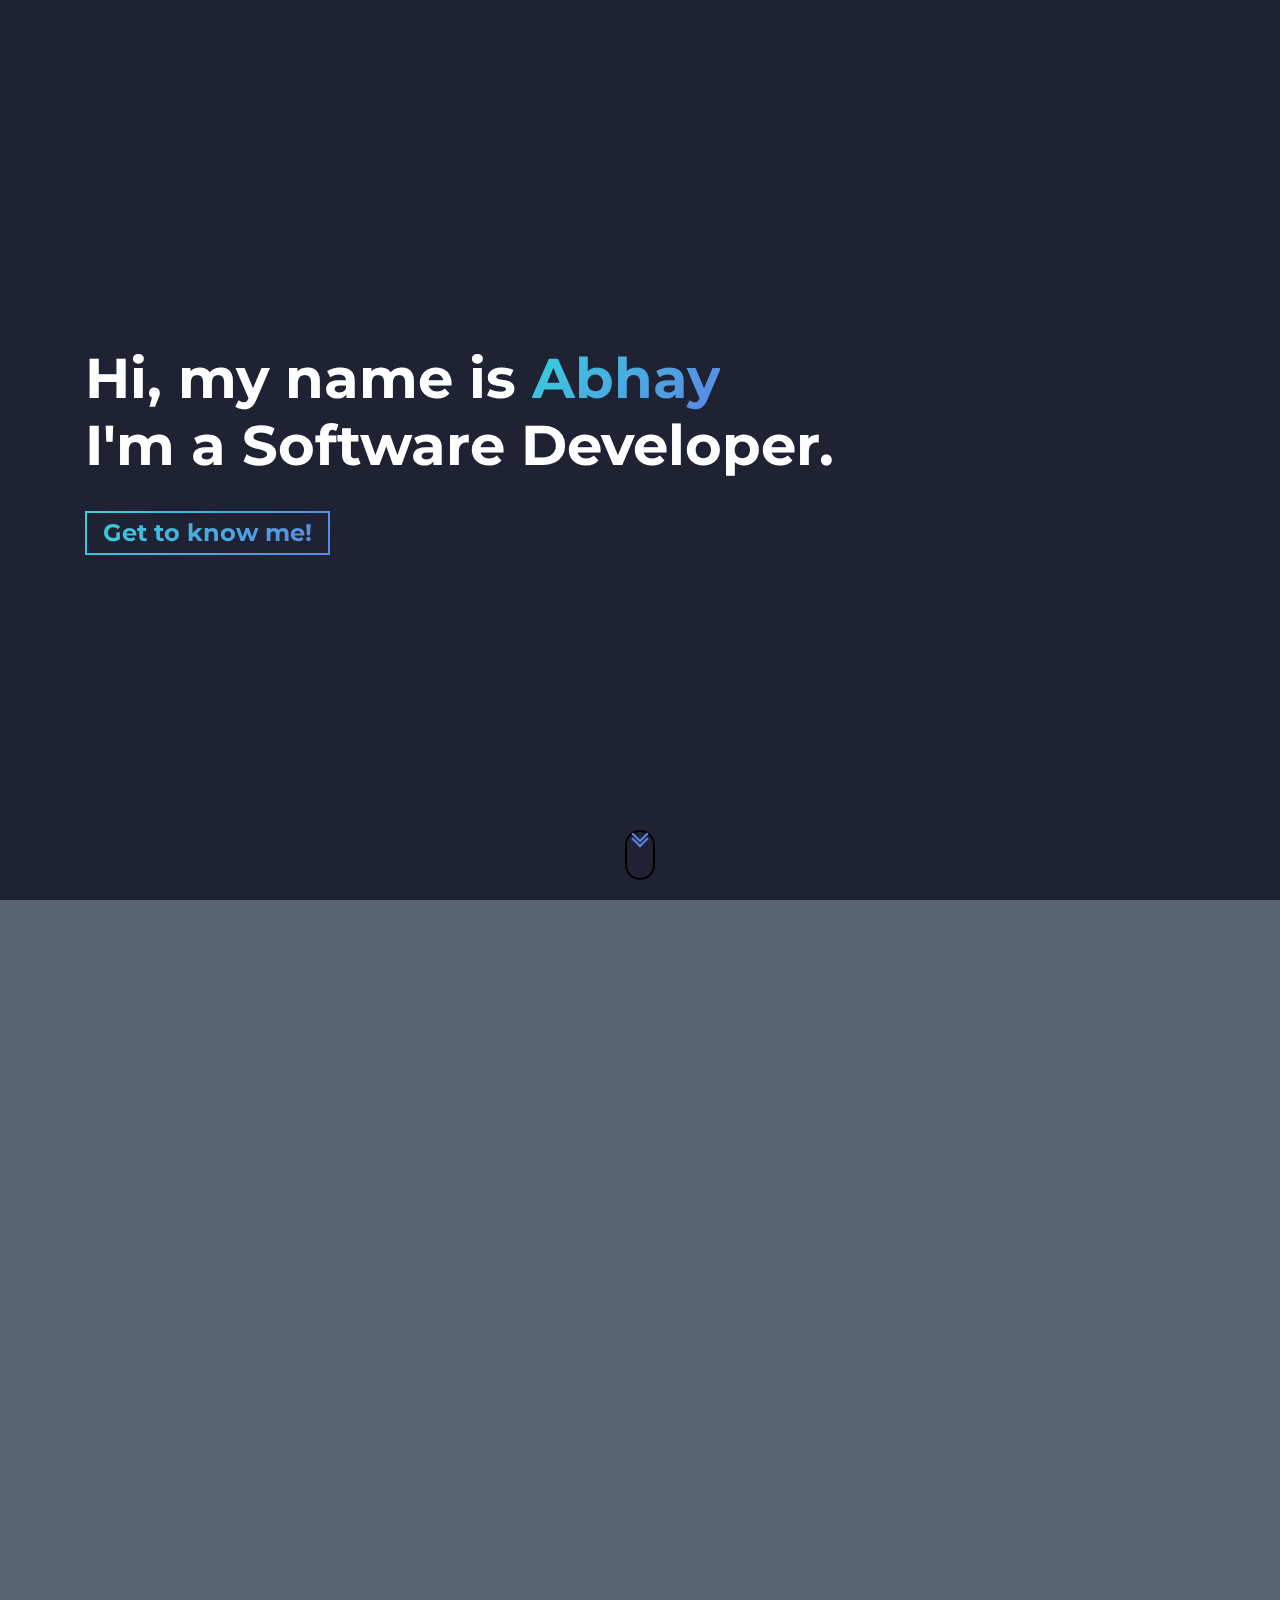
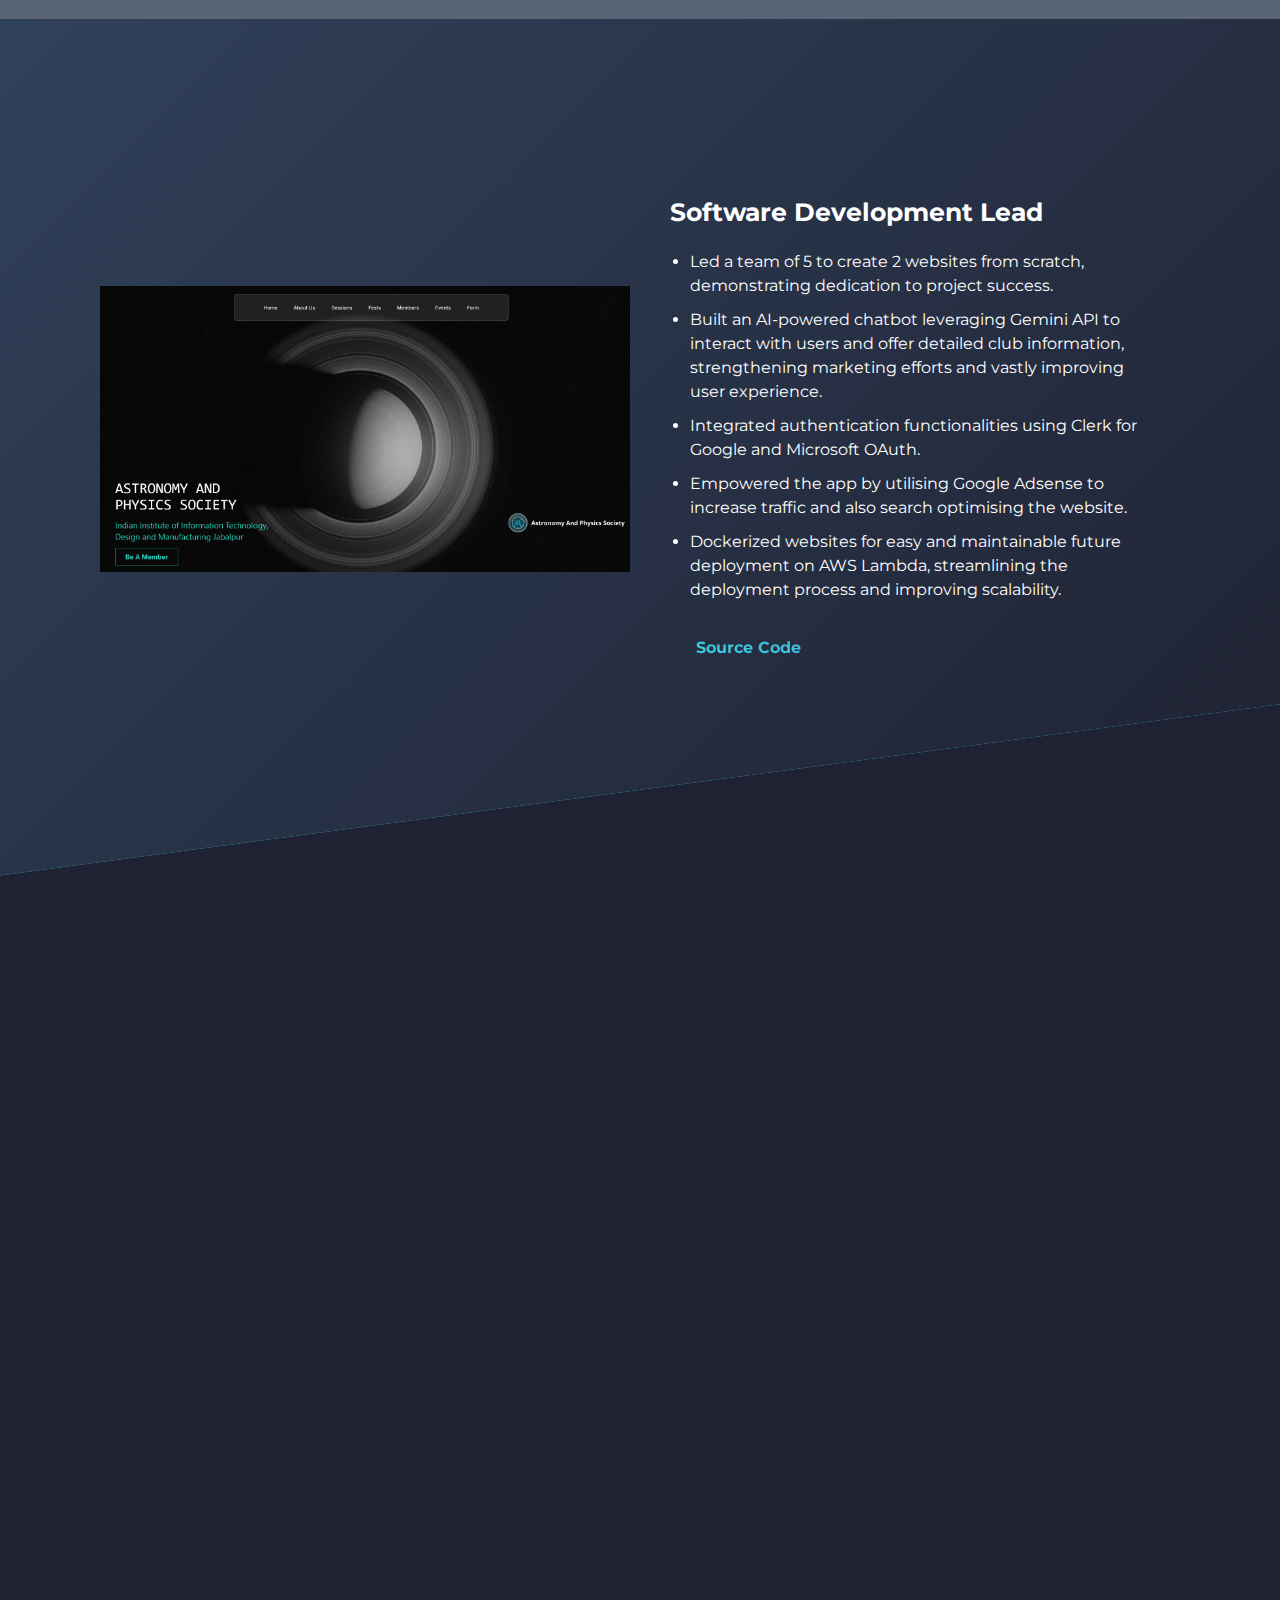
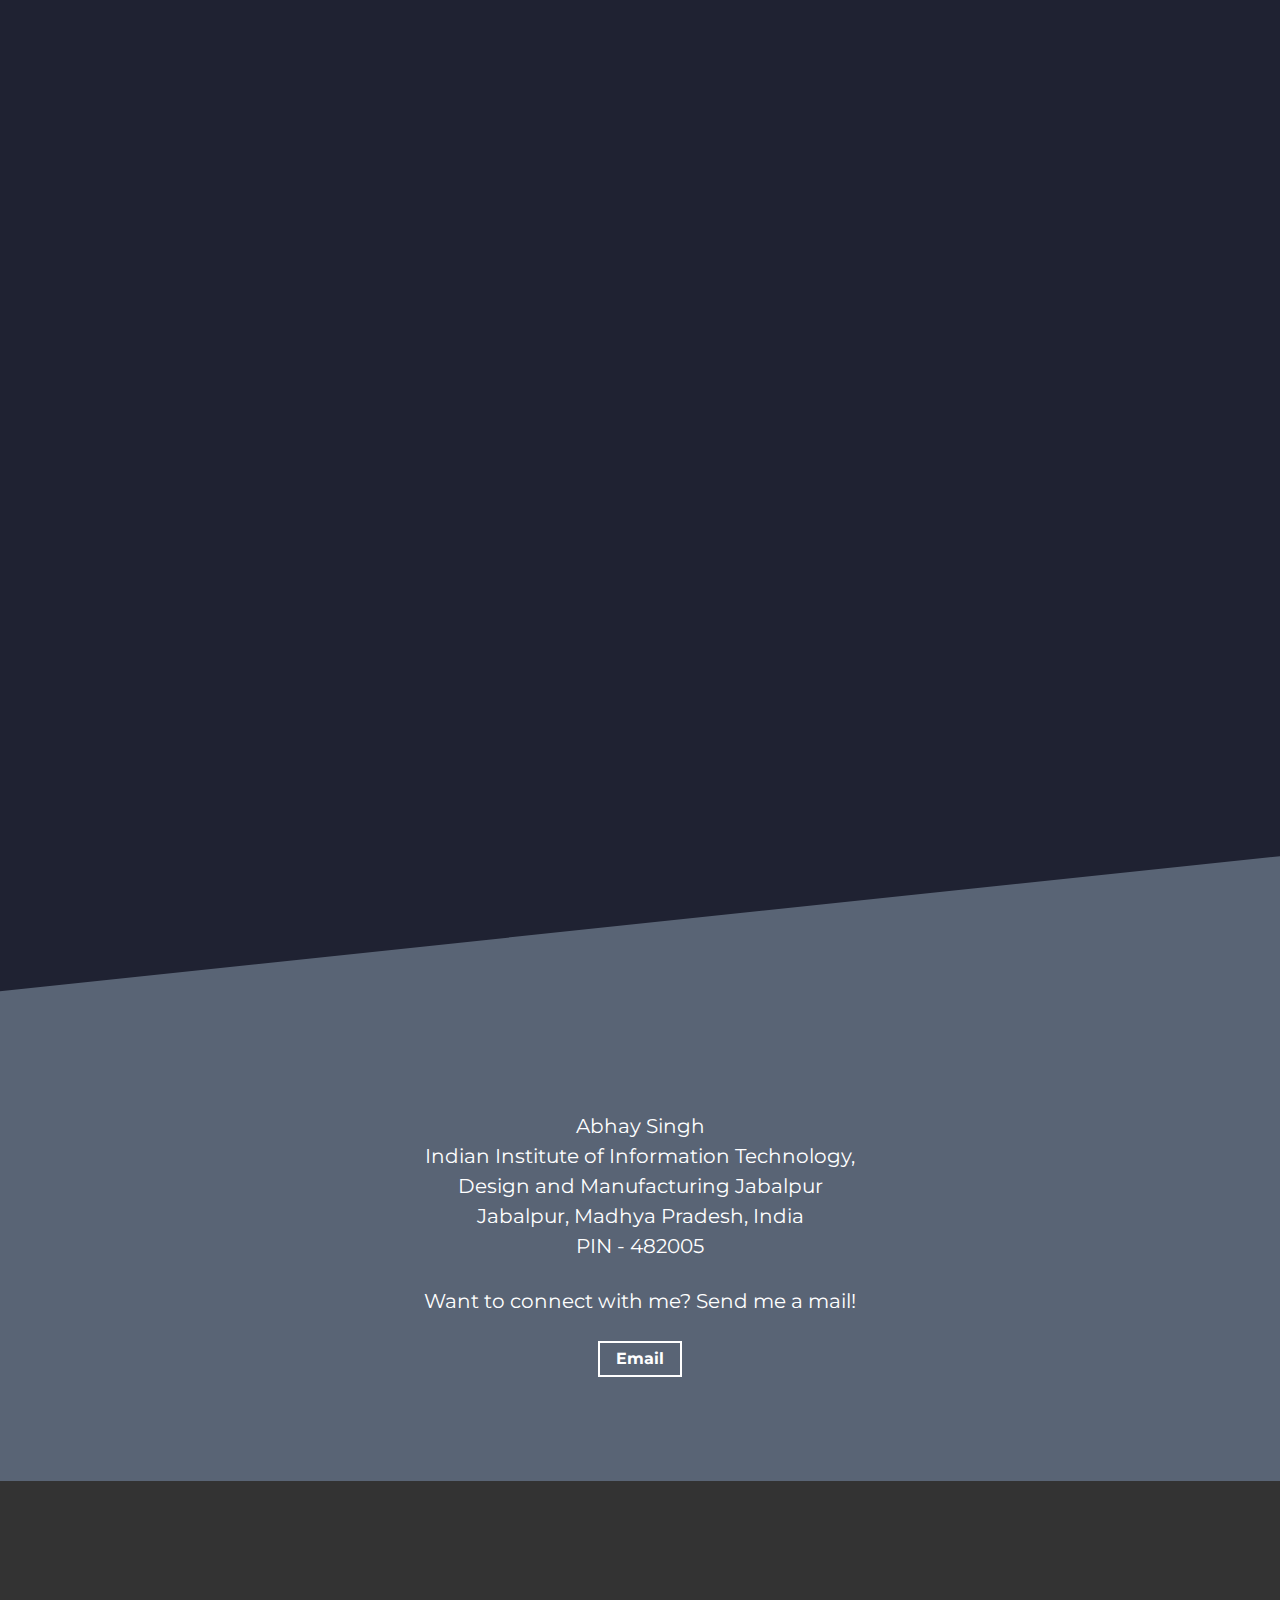
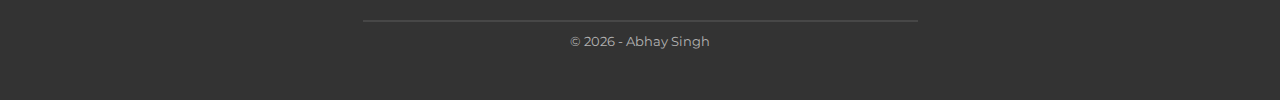
==== commit a77278f1: "updated metadata" ====
--- a/index.html
+++ b/index.html
@@ -19,7 +19,7 @@
     <meta name="description" content="Abhay Singh | Developer" />
 
     <!-- Add a your png Logo to the assets folder and change the href attr accordingly  -->
-    <link rel="icon" type="image/png" href="./assets/devfolio-logo.png" />
+    <link rel="icon" type="image/png" href="./assets/developer.png" />
 
     <!-- Add your primary-theme color for the value of content -->
     <meta name="theme-color" content="#36d1dc" />
@@ -27,33 +27,33 @@
     <!-- Open Graph / Facebook -->
     <meta property="og:type" content="website" />
     <!-- Fill content with the URL of this portfolio you'll host -->
-    <meta property="og:url" content="https://devfolio.js.org/" />
+    <meta property="og:url" content="https://singhabhay.vercel.app/" />
     <!-- Fill content with the title of your portfolio(Recommended to use what you put in <title> tag) -->
     <meta property="og:title" content="Abhay Singh | Developer" />
     <!-- Give a short description that'll show up when you/someone shares your portfolio on different platform -->
-    <meta property="og:description" content="Made using DevFolio Template" />
+    <meta property="og:description" content="Abhay's Developer Portfolio" />
     <!-- Add a thumbnail image in assets folder and fill the content attr with URL to that thumbnail 
       so that a thumbnail image of your portfolio is shown while shared on other platform -->
     <meta
       property="og:image"
-      content="https://devfolio.js.org/assets/devfolio.png"
+      content="https://devfolio.js.org/assets/thumbnail.png"
     />
 
     <!-- Twitter -->
     <meta property="twitter:card" content="summary_large_image" />
     <!-- Again fill content attr with the URL of this portfolio you'll host -->
-    <meta property="twitter:url" content="https://devfolio.js.org" />
+    <meta property="twitter:url" content="https://singhabhay.vercel.app/" />
     <!-- Recommended to use the same text used within <title> element -->
-    <meta property="twitter:title" content="[Your name here] | Developer" />
+    <meta property="twitter:title" content="Abhay | Developer" />
     <!-- short description that shows up while your portfolio is shared -->
     <meta
       property="twitter:description"
-      content="Made using DevFolio Template"
+      content="Abhay's Developer Portfolio"
     />
     <!-- Fill content with the URL to the thumbnail image that you'll put in the assets folder -->
     <meta
       property="twitter:image"
-      content="https://anilseervi.vercel.app/assets/devfolio.png"
+      content="https://singhabhay.vercel.app/assets/thumbnail.png"
     />
 
     <!-- link tags -->
@@ -75,22 +75,7 @@
       src="./javascript/scrollveal.js"
     ></script>
 
-    <!-- Remove Google Analytics once you have your portfolio website set-up -->
-    <!-- Global site tag (gtag.js) - Google Analytics -->
-    <script
-      async
-      src="https://www.googletagmanager.com/gtag/js?id=UA-122228201-4"
-    ></script>
-    <script>
-      window.dataLayer = window.dataLayer || []
-      function gtag() {
-        dataLayer.push(arguments)
-      }
-      gtag("js", new Date())
-
-      gtag("config", "UA-122228201-4")
-    </script>
-    <!-- End of Google Analytics -->
+
   </head>
   <body>
     <!-- Hero Section -->
@@ -127,18 +112,18 @@
           </div>
           <div class="about-wrapper__info">
             <p>
-              I am a passionate software developer currently pursuing my Bachelors degree at IIITDM Jabalpur, India.</p>
-
-              <p> I am currently working on developing a website and an advanced chatbot as part of my internship.</p>
-              <p class="about-wrapper__info-text"> I am expanding my knowledge in Langchain and Kubernetes.</p>
+              I am a passionate software developer currently pursuing my Bachelors degree at <b>IIITDM Jabalpur, India.</b> </p>
+
+              <p> I am currently working on developing a website and an AI chatbot as part of my internship.</p>
+              <p class="about-wrapper__info-text"> I am expanding my knowledge in <b>Gen-AI, Langchain and Kubernetes.</b> </p>
               <p> Feel free to ask me about Next.js, Large Language Models (LLMs), and modern web development practices.
             </p>
 
             <p class="about-wrapper__info-text">
               With a strong foundation in software engineering principles and hands-on experience in various projects,
               I am dedicated to creating innovative and efficient solutions.
-              My goal is to leverage cutting-edge technologies to solve real-world problems
-               and continuously improve my skills in the ever-evolving tech landscape.
+              My goal is to use cutting-edge technologies to solve real-world problems
+               and continuously improve my skills in the ever-changing tech landscape.
             </p>
             <span class="about-wrapper__cta">
               <a href="http://bit.ly/4emE2Bd" class="cta-btn cta-btn--resume">View Resume</a>
@@ -158,7 +143,7 @@
       <div class="experience-wrapper__image">
         <img
           class="img-fluid"
-          src="./assets/Screenshot 2024-09-28 at 02-28-11 APS IIITDMJ.png" 
+          src="./assets/apsweb.png" 
           alt="Experience Image"
           width="1366"
           height="767"
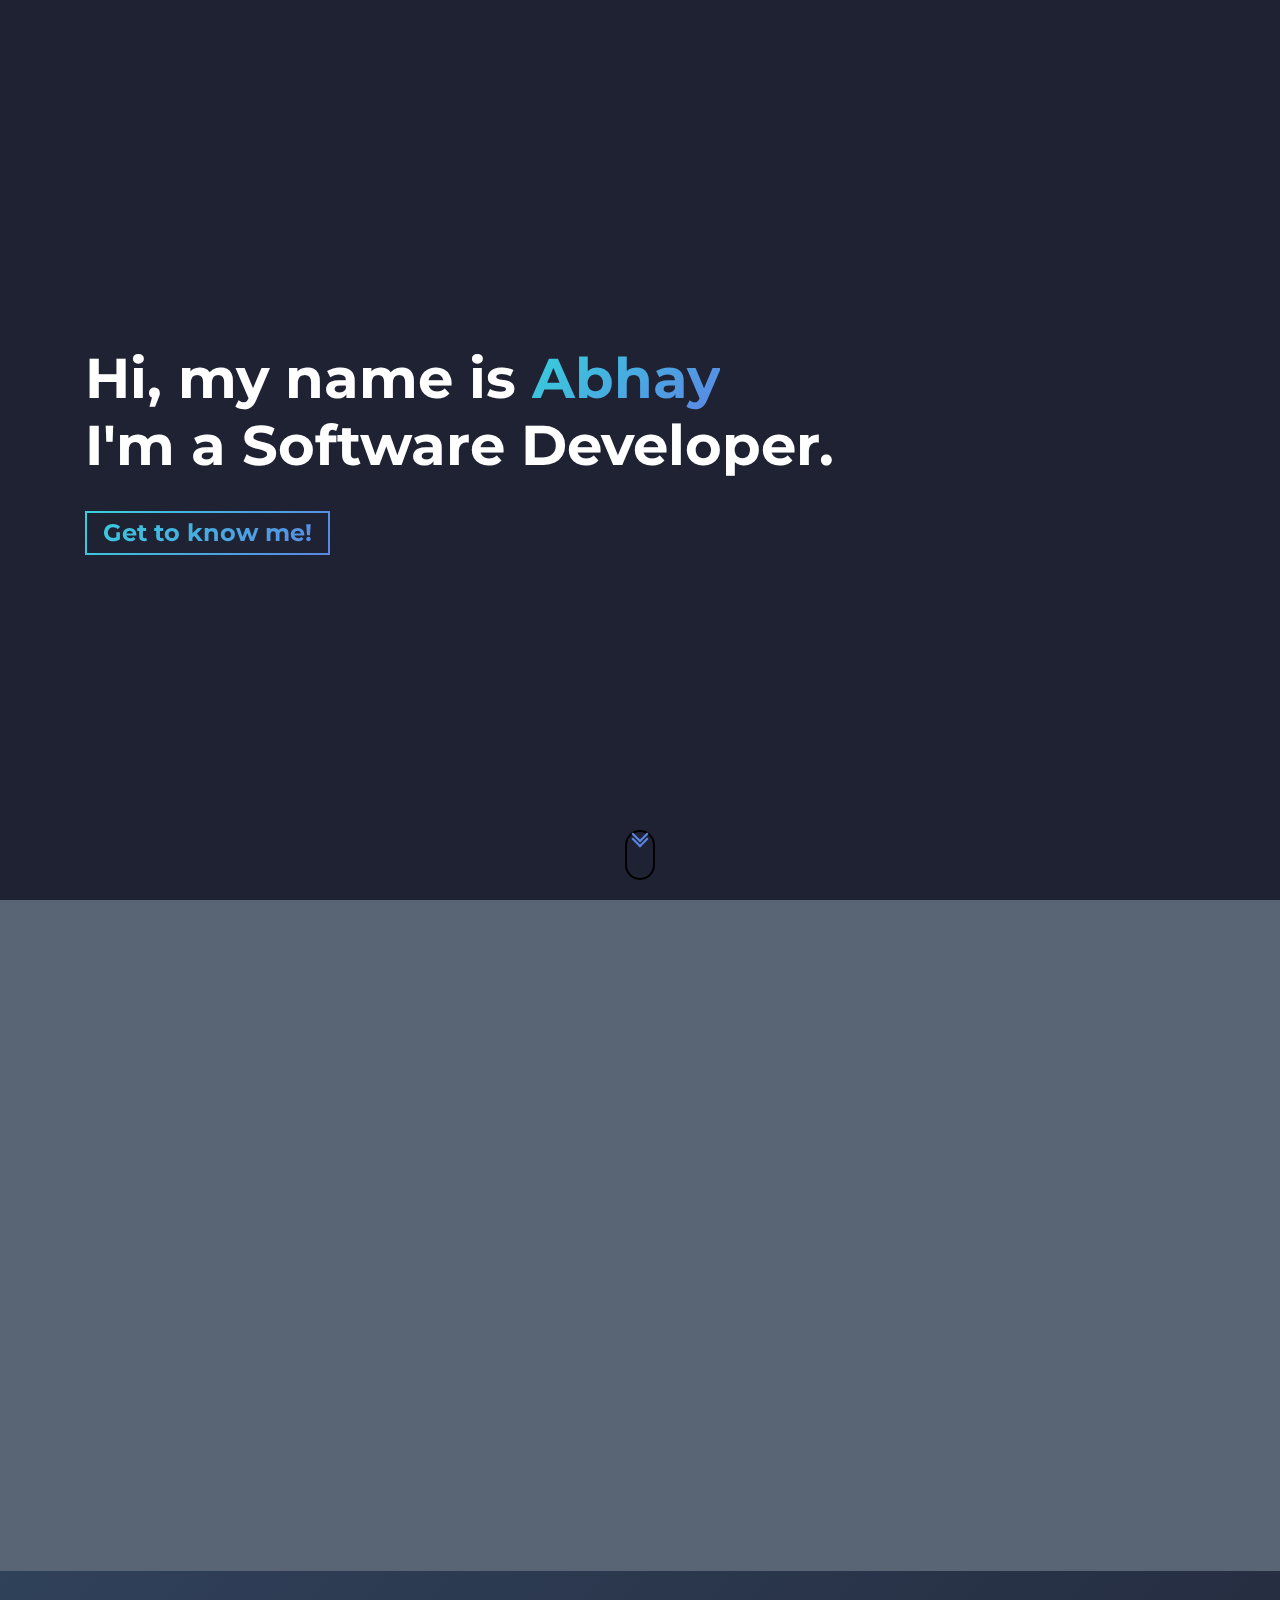
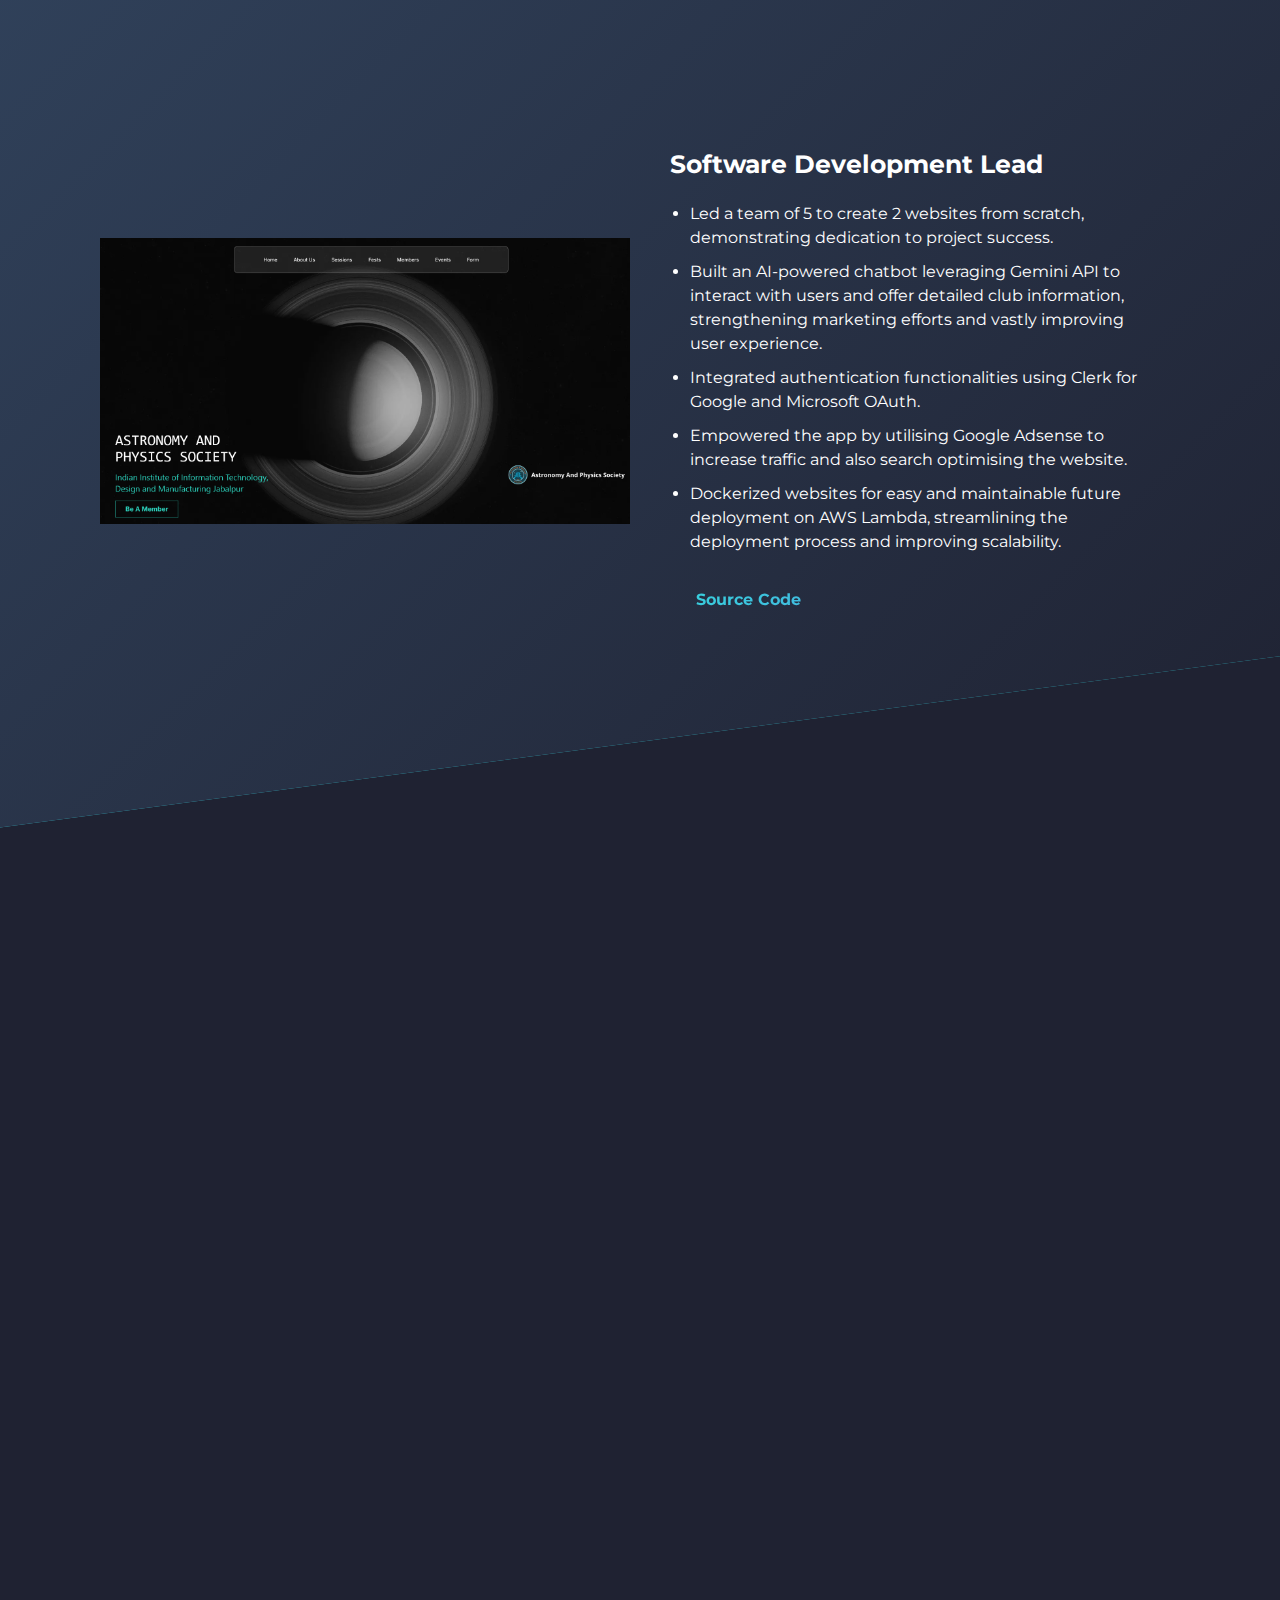
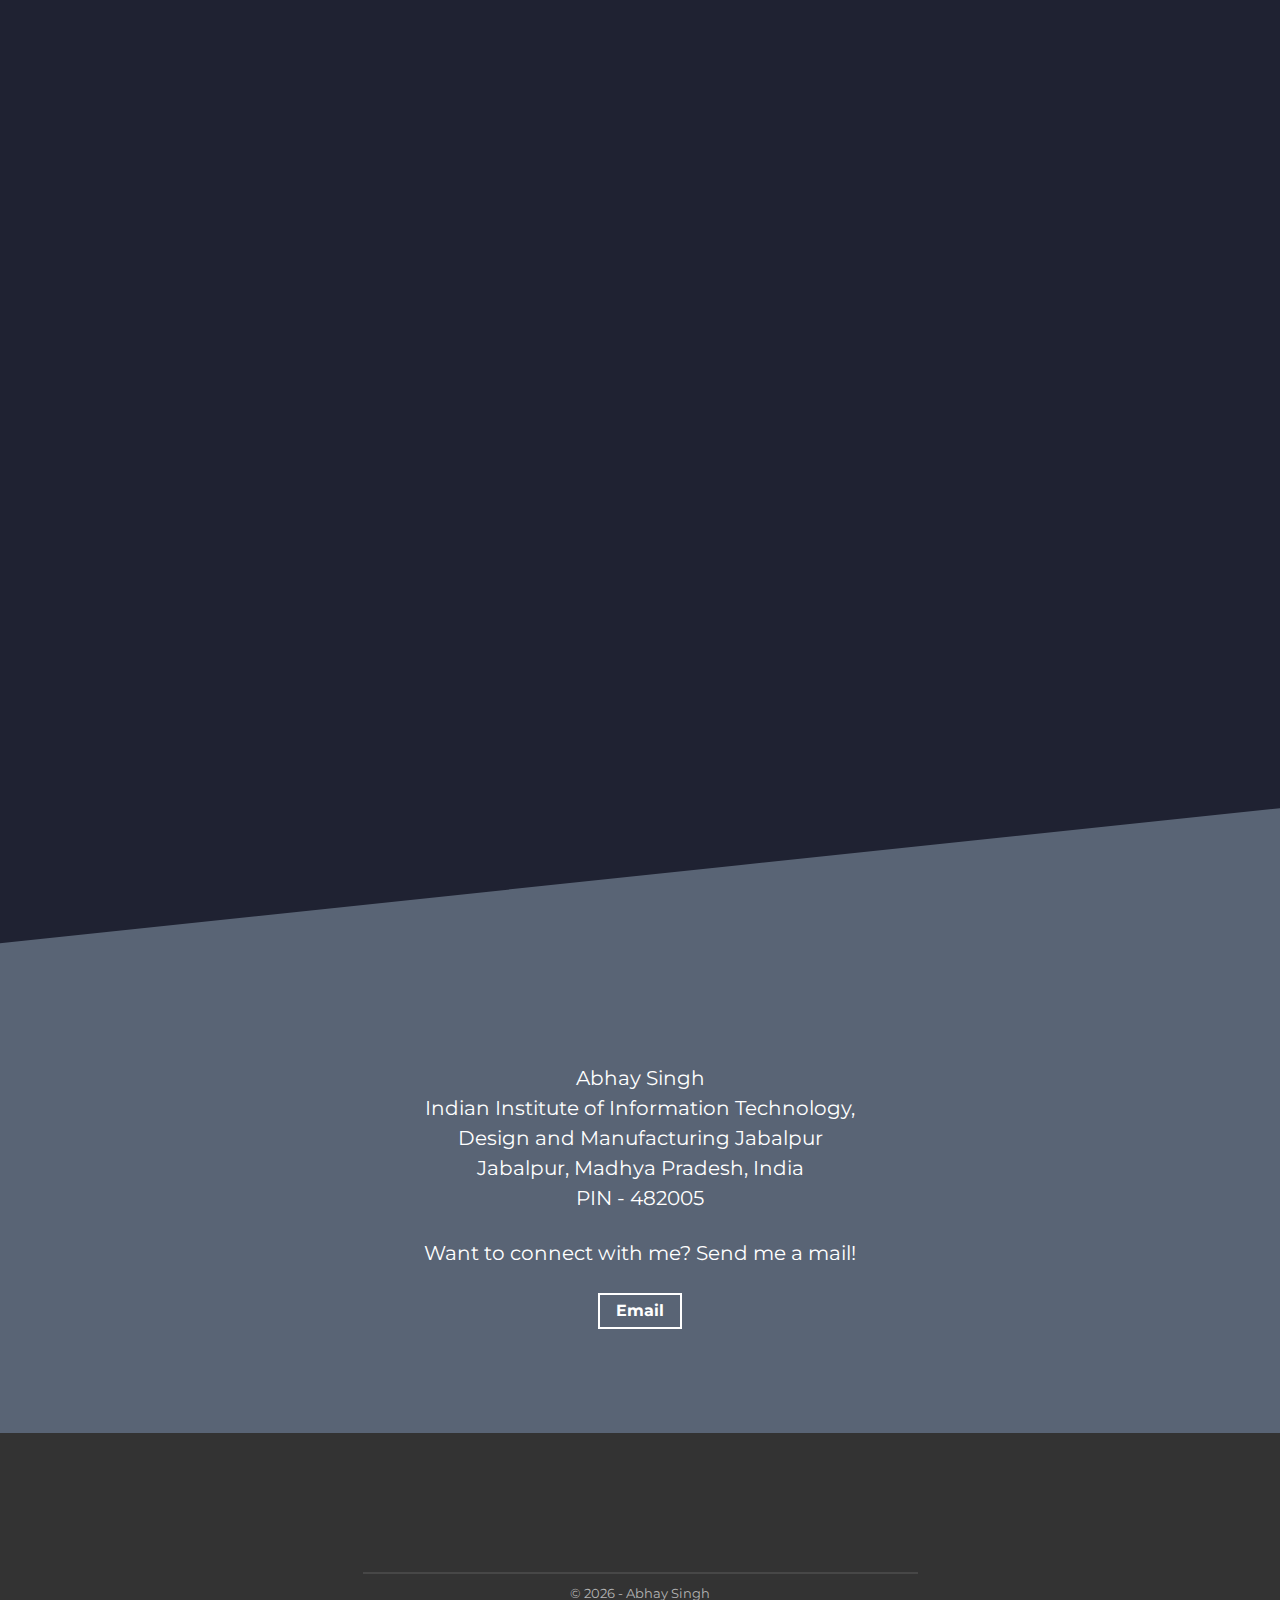
==== commit ed715f41: ""updates"" ====
--- a/index.html
+++ b/index.html
@@ -121,12 +121,10 @@
 
             <p class="about-wrapper__info-text">
               With a strong foundation in software engineering principles and hands-on experience in various projects,
-              I am dedicated to creating innovative and efficient solutions.
-              My goal is to use cutting-edge technologies to solve real-world problems
-               and continuously improve my skills in the ever-changing tech landscape.
+              I am dedicated to creating innovative and efficient solutions. In my free time, I like to do sketching, painting and astrophotography.
             </p>
             <span class="about-wrapper__cta">
-              <a href="http://bit.ly/4emE2Bd" class="cta-btn cta-btn--resume">View Resume</a>
+              <a href="https://drive.google.com/file/d/1jJuC7IKgkoDO8CMnBIXTNCJS0lefH0fV/view?usp=sharing" class="cta-btn cta-btn--resume">View Resume</a>
             </span>
           </div>
         </div>
@@ -217,7 +215,46 @@
             </div>
           </article>
           <!-- /END Project -->
-
+<!-- Each .row is a project -->
+          <article class="row">
+            <div class="project-wrapper__text">
+              <h3 class="project-wrapper__text-title">Link Up</h3>
+              <p class="project-wrapper__text-info">
+                <b>Tech Stack: Next.js, TypeScript, Clerk, getstream, Shadcn-ui (TailwindCSS)</b><br>
+                • Engineered an interactive video calling platform with advanced participant controls, including recording, emoji reactions, and screen sharing, to boost user engagement.<br>
+                • Implemented secure authentication and authorization using Clerk, facilitating social sign-on for users.<br>
+                • Streamlined meeting management by developing personal meeting rooms with unique links for real-time collaboration.<br>
+              </p>
+              <div class="project-wrapper__text-btns">
+                <a
+                  href="https://link-up-call.vercel.app/"
+                  target="_blank"
+                  rel="noopener noreferrer"
+                  class="cta-btn cta-btn--hero cta-btn--projects"
+                  >See Live</a
+                >
+                <a href="https://github.com/singh-ab/LinkUp" target="_blank" class="cta-btn text-color-main"
+                  >Source Code</a
+                >
+              </div>
+            </div>
+
+            <div class="project-wrapper__image">
+              <a href="#" target="_blank" rel="noopener noreferrer">
+                <div class="thumbnail rounded">
+                  <img
+                    src="./assets/LinkUp.png"
+                    class="img-fluid"
+                    alt="Project Image"
+                    width="1366"
+                    height="767"
+                  />
+                </div>
+              </a>
+            </div>
+          </article>
+          <!-- /END Project -->
+          
           <!-- Each .row is a project -->
           <article class="row">
             <div class="project-wrapper__text">
@@ -259,45 +296,7 @@
           </article>
           <!-- /END Project -->
 
-          <!-- Each .row is a project -->
-          <article class="row">
-            <div class="project-wrapper__text">
-              <h3 class="project-wrapper__text-title">Link Up</h3>
-              <p class="project-wrapper__text-info">
-                <b>Tech Stack: Next.js, TypeScript, Clerk, getstream, Shadcn-ui (TailwindCSS)</b><br>
-                • Engineered an interactive video calling platform with advanced participant controls, including recording, emoji reactions, and screen sharing, to boost user engagement.<br>
-                • Implemented secure authentication and authorization using Clerk, facilitating social sign-on for users.<br>
-                • Streamlined meeting management by developing personal meeting rooms with unique links for real-time collaboration.<br>
-              </p>
-              <div class="project-wrapper__text-btns">
-                <a
-                  href="https://link-up-call.vercel.app/"
-                  target="_blank"
-                  rel="noopener noreferrer"
-                  class="cta-btn cta-btn--hero cta-btn--projects"
-                  >See Live</a
-                >
-                <a href="https://github.com/singh-ab/LinkUp" target="_blank" class="cta-btn text-color-main"
-                  >Source Code</a
-                >
-              </div>
-            </div>
-
-            <div class="project-wrapper__image">
-              <a href="#" target="_blank" rel="noopener noreferrer">
-                <div class="thumbnail rounded">
-                  <img
-                    src="./assets/LinkUp.png"
-                    class="img-fluid"
-                    alt="Project Image"
-                    width="1366"
-                    height="767"
-                  />
-                </div>
-              </a>
-            </div>
-          </article>
-          <!-- /END Project -->
+          
         </div>
       </div>
     </section>
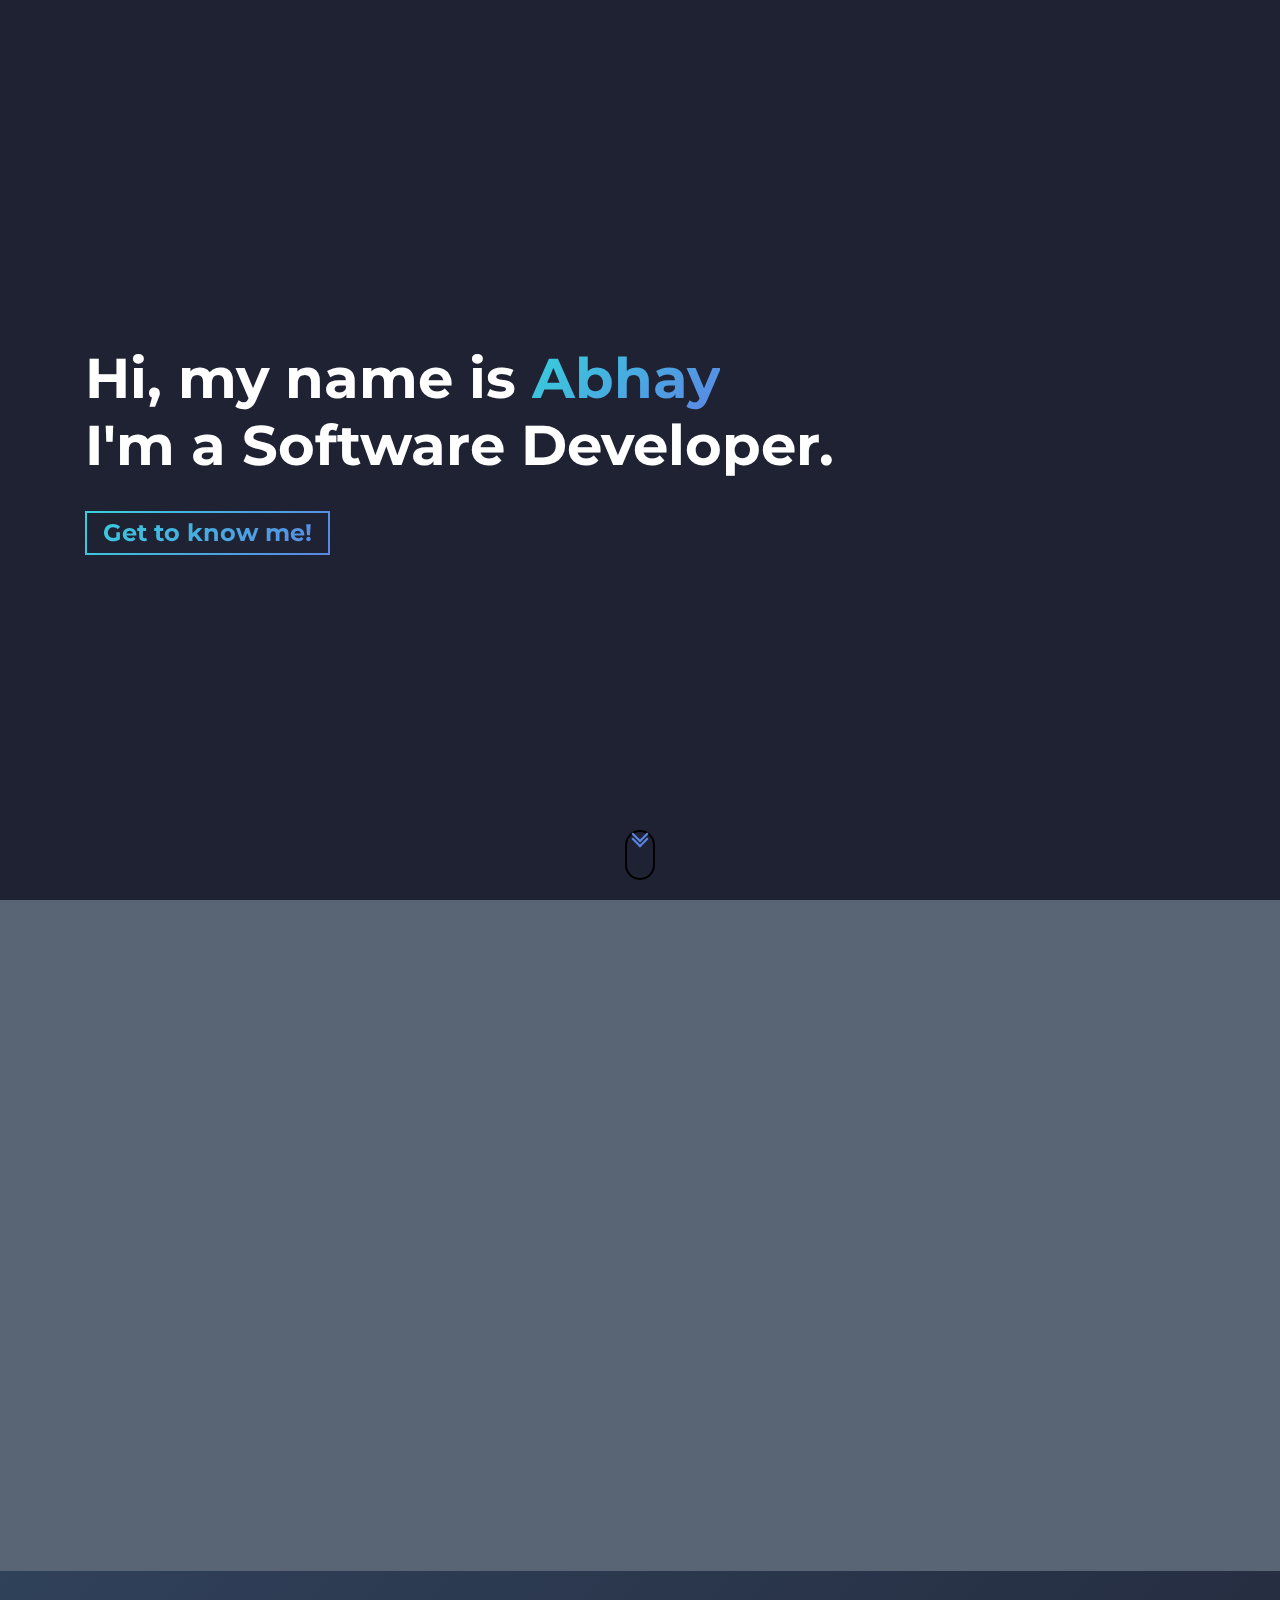
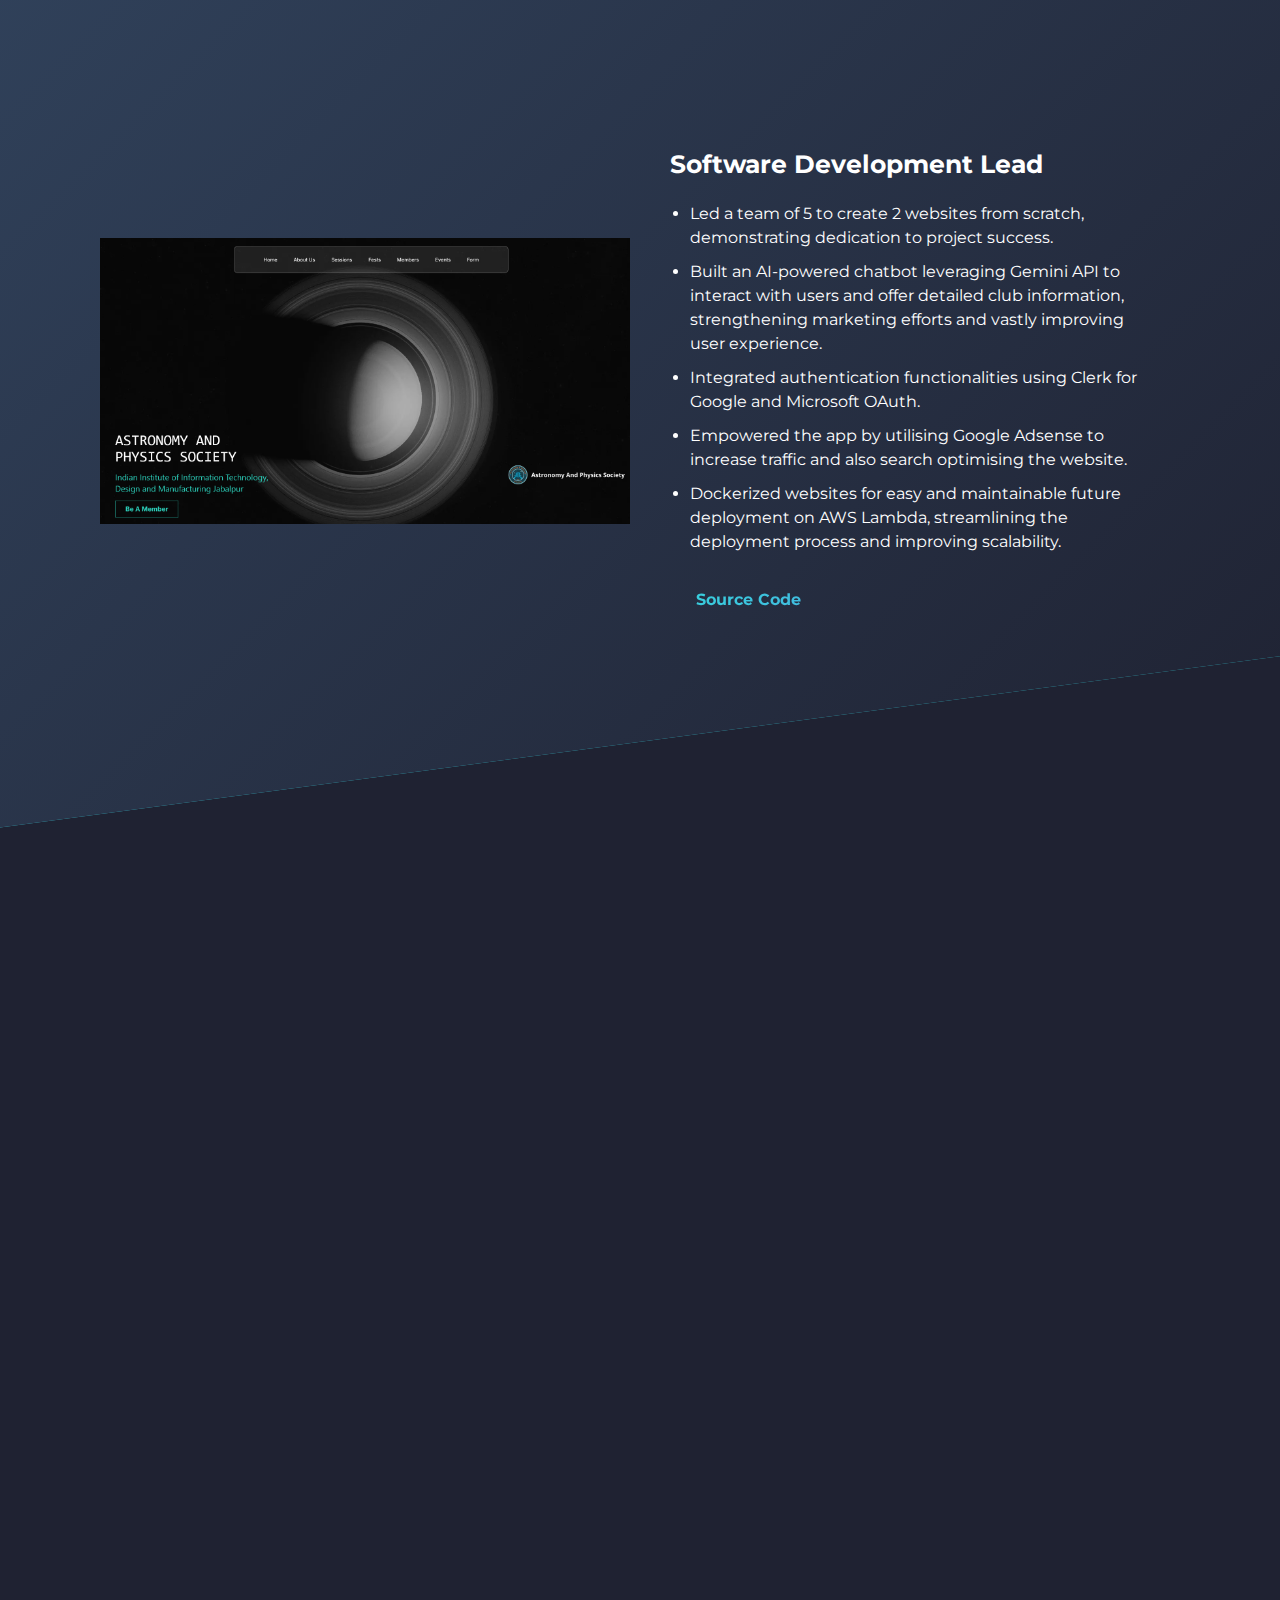
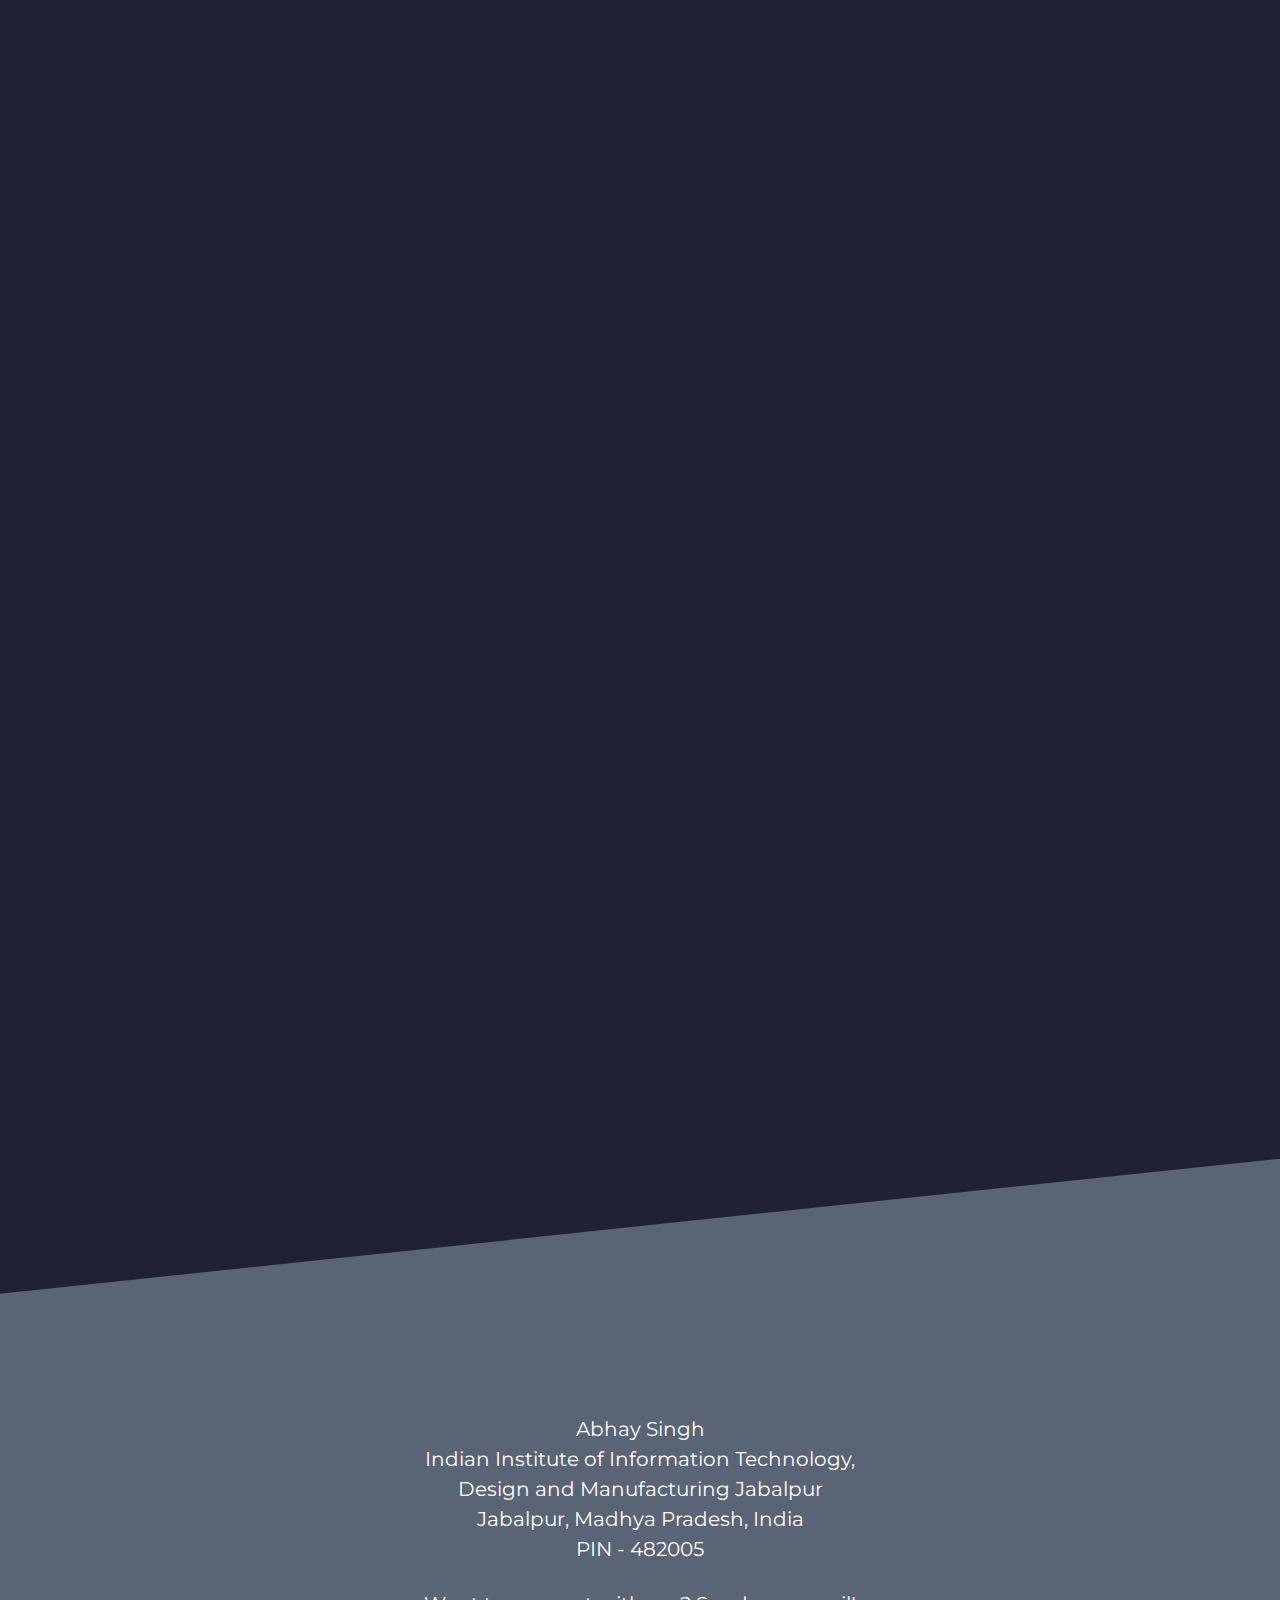
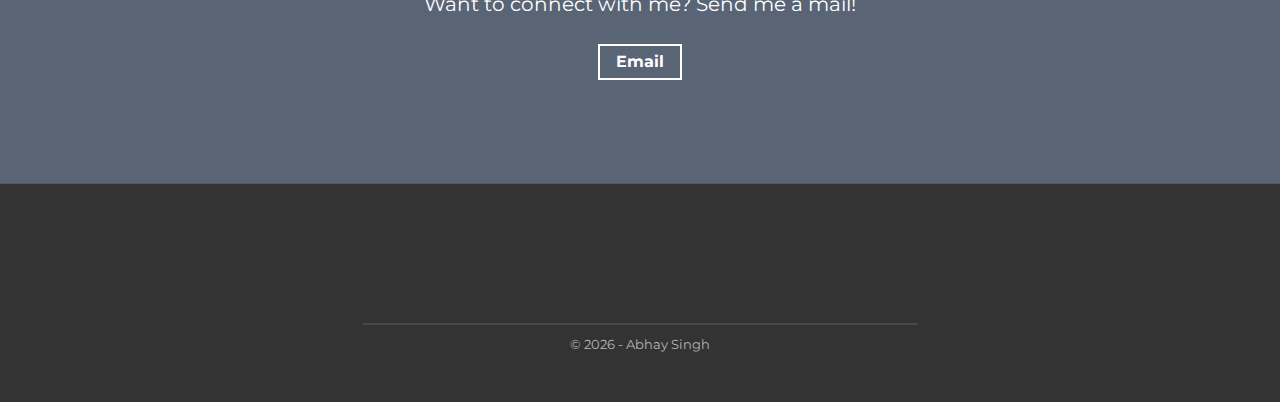
==== commit 99d1fe38: "added and updated projects, links" ====
--- a/index.html
+++ b/index.html
@@ -8,49 +8,45 @@
     <link rel="preconnect" href="https://fonts.gstatic.com" />
     <link rel="preconnect" href="https://cdnjs.cloudflare.com" />
 
-    <!-- Title: add your Portfolio websites's title here -->
     <title>Abhay Singh | Developer</title>
 
-    <!-- Add some coding keywords below, Ex: (javascript, yourusername, etc) -->
-    <meta name="keywords" content="[username], Abhay, Software Developer, AI Engineer, Git, Next.js, Java, javascript, C++,
-    typescript, SQL, PostgreSQL, RAG, LLM" />
-
-    <!-- Improve your SEO by adding a small descrption of you -->
-    <meta name="description" content="Abhay Singh | Developer" />
-
-    <!-- Add a your png Logo to the assets folder and change the href attr accordingly  -->
+    <meta name="keywords" content="[username], Abhay, Software Developer, AI Engineer, Frontend, Backend, Git, Next.js, Java, javascript, C++,
+    typescript, SQL, PostgreSQL, RAG, LLM, Machine Learning, AI, artificial intelligence" />
+
+    <!-- small descrption -->
+    <meta name="description" content="Abhay Singh, a Software Developer (Frontend, Backend, Fullstack), AI Engineer, delves in LLM and ML models and likes coding" />
+
+    <!-- png Logo -->
     <link rel="icon" type="image/png" href="./assets/developer.png" />
 
-    <!-- Add your primary-theme color for the value of content -->
+    <!-- primary-theme color for the value of content -->
     <meta name="theme-color" content="#36d1dc" />
 
     <!-- Open Graph / Facebook -->
     <meta property="og:type" content="website" />
-    <!-- Fill content with the URL of this portfolio you'll host -->
+    <!-- URL of this portfolio you'll host -->
     <meta property="og:url" content="https://singhabhay.vercel.app/" />
-    <!-- Fill content with the title of your portfolio(Recommended to use what you put in <title> tag) -->
+    <!-- Title of the portfolio for metadata-->
     <meta property="og:title" content="Abhay Singh | Developer" />
-    <!-- Give a short description that'll show up when you/someone shares your portfolio on different platform -->
+    <!-- short description that'll show up when someone shares on different platform -->
     <meta property="og:description" content="Abhay's Developer Portfolio" />
-    <!-- Add a thumbnail image in assets folder and fill the content attr with URL to that thumbnail 
-      so that a thumbnail image of your portfolio is shown while shared on other platform -->
+
     <meta
       property="og:image"
-      content="https://devfolio.js.org/assets/thumbnail.png"
+      content="https://singhabhay.vercel.app/assets/thumbnail.png"
     />
 
     <!-- Twitter -->
     <meta property="twitter:card" content="summary_large_image" />
-    <!-- Again fill content attr with the URL of this portfolio you'll host -->
     <meta property="twitter:url" content="https://singhabhay.vercel.app/" />
-    <!-- Recommended to use the same text used within <title> element -->
     <meta property="twitter:title" content="Abhay | Developer" />
-    <!-- short description that shows up while your portfolio is shared -->
+
+    <!-- short description that shows up when sharing -->
     <meta
       property="twitter:description"
-      content="Abhay's Developer Portfolio"
+      content="Abhay's Portfolio"
     />
-    <!-- Fill content with the URL to the thumbnail image that you'll put in the assets folder -->
+    <!-- Thumbnail, URL to the img in assets-->
     <meta
       property="twitter:image"
       content="https://singhabhay.vercel.app/assets/thumbnail.png"
@@ -75,8 +71,8 @@
       src="./javascript/scrollveal.js"
     ></script>
 
-
   </head>
+  
   <body>
     <!-- Hero Section -->
     <div id="hero">
@@ -124,7 +120,7 @@
               I am dedicated to creating innovative and efficient solutions. In my free time, I like to do sketching, painting and astrophotography.
             </p>
             <span class="about-wrapper__cta">
-              <a href="https://drive.google.com/file/d/1jJuC7IKgkoDO8CMnBIXTNCJS0lefH0fV/view?usp=sharing" class="cta-btn cta-btn--resume">View Resume</a>
+              <a href="https://bit.ly/abhaydev" class="cta-btn cta-btn--resume">View Resume</a>
             </span>
           </div>
         </div>
@@ -142,7 +138,7 @@
         <img
           class="img-fluid"
           src="./assets/apsweb.png" 
-          alt="Experience Image"
+          alt="APS Experience Image"
           width="1366"
           height="767"
         />
@@ -176,17 +172,15 @@
           <!-- Each .row is a project -->
           <article class="row">
             <div class="project-wrapper__text">
-              <h3 class="project-wrapper__text-title">Voice Assistant</h3>
+              <h3 class="project-wrapper__text-title">AI Voice Assistant</h3>
               <p class="project-wrapper__text-info">
-              <b>Tech Stack: Git, AWS S3, Next.js, Python, Django<br></b> 
-              • Engineered an open-source AI voice assistant for the institute utilizing RAG & NLP, proficient in retrieving and
-              displaying real-time information.<br>
-              • Leveraged diverse technologies, collaborating with a multi-disciplinary team to provide users with location-specific
-              details, enhancing effective navigation across the extensive 300-acre campus.<br>   
-              • Contributed to the institute's technological innovation by proposing an RFID attendance system at gates for 2500+
-              people, streamlining the attendance process and reducing manual errors.
-              </p>
-              <div class="project-wrapper__text-btns">
+                <b>Tech Stack: Git, AWS S3, Next.js, Pinecone, LLM<br></b>
+                 Engineered an AI voice assistant for the institute utilizing RAG & NLP capable of retrieving and displaying real-time information.<br>
+                <b>Features:</b><br>
+                • Voice-based TTS answering various queries in a human-like manner<br>
+                • Provides location-specific details for effective navigation across the 300-acre campus.<br>
+                • RFID attendance system for 2500+ people, streamlining the process and reducing errors.<br>
+              </p> <div class="project-wrapper__text-btns">
                 <a
                   href="https://edp-iiitdmj-bot.vercel.app/"
                   target="_blank"
@@ -206,7 +200,7 @@
                   <img
                     src="./assets/voiceassis_model.jpeg"
                     class="img-fluid"
-                    alt="Project Image"
+                    alt="voice assistant image"
                     width="1366"
                     height="767"
                   />
@@ -215,15 +209,18 @@
             </div>
           </article>
           <!-- /END Project -->
+
 <!-- Each .row is a project -->
           <article class="row">
             <div class="project-wrapper__text">
               <h3 class="project-wrapper__text-title">Link Up</h3>
               <p class="project-wrapper__text-info">
                 <b>Tech Stack: Next.js, TypeScript, Clerk, getstream, Shadcn-ui (TailwindCSS)</b><br>
-                • Engineered an interactive video calling platform with advanced participant controls, including recording, emoji reactions, and screen sharing, to boost user engagement.<br>
-                • Implemented secure authentication and authorization using Clerk, facilitating social sign-on for users.<br>
-                • Streamlined meeting management by developing personal meeting rooms with unique links for real-time collaboration.<br>
+                An interactive video calling platform with advanced participant controls.<br>
+                <b>Features:</b><br>
+                • Recording, emoji reactions, and screen sharing<br>
+                • Secure authentication and authorization using Clerk<br>
+                • Personal meeting rooms with unique links for real-time collaboration<br>
               </p>
               <div class="project-wrapper__text-btns">
                 <a
@@ -245,7 +242,7 @@
                   <img
                     src="./assets/LinkUp.png"
                     class="img-fluid"
-                    alt="Project Image"
+                    alt="LinkUp Image"
                     width="1366"
                     height="767"
                   />
@@ -255,6 +252,49 @@
           </article>
           <!-- /END Project -->
           
+          <!-- Each .row is a project -->
+          <article class="row">
+            <div class="project-wrapper__text">
+              <h3 class="project-wrapper__text-title">Contact Management</h3>
+              <p class="project-wrapper__text-info">
+                <b>Tech Stack: ReactJS, Firebase, Material UI</b><br>
+                This project is a Contact Manager CRUD application built with React, Firebase Auth and Firestore.
+                 It allows users to manage their contacts by adding, editing, and deleting contact information.<br>
+                <b>Features:</b><br>
+                • User Authentication<br>
+                • Add, Edit, and Delete Contacts<br>
+                • Search and Sort Contacts<br>
+              </p>
+              <div class="project-wrapper__text-btns">
+                <a
+                  href="https://contact-management-13308.web.app"
+                  target="_blank"
+                  rel="noopener noreferrer"
+                  class="cta-btn cta-btn--hero cta-btn--projects"
+                  >See Live</a
+                >
+                <a href="https://github.com/singh-ab/contact-manager" target="_blank" class="cta-btn text-color-main"
+                  >Source Code</a
+                >
+              </div>
+            </div>
+
+            <div class="project-wrapper__image">
+              <a href="#" target="_blank" rel="noopener noreferrer">
+                <div class="thumbnail rounded">
+                  <img
+                    src="./assets/Contact_Manager.png"
+                    class="img-fluid"
+                    alt="contact-manager image"
+                    width="1366"
+                    height="767"
+                  />
+                </div>
+              </a>
+            </div>
+          </article>
+          <!-- /END Project -->
+
           <!-- Each .row is a project -->
           <article class="row">
             <div class="project-wrapper__text">
@@ -286,7 +326,7 @@
                   <img
                     src="./assets/wallcart.jpeg"
                     class="img-fluid"
-                    alt="Project Image"
+                    alt="wallcart Image"
                     width="1366"
                     height="767"
                   />
@@ -327,7 +367,7 @@
         </a>
         <div class="social-links">
           <a
-            href="#!"
+            href="https://twitter.com/"
             target="_blank"
             rel="noopener noreferrer"
             aria-label="twitter"
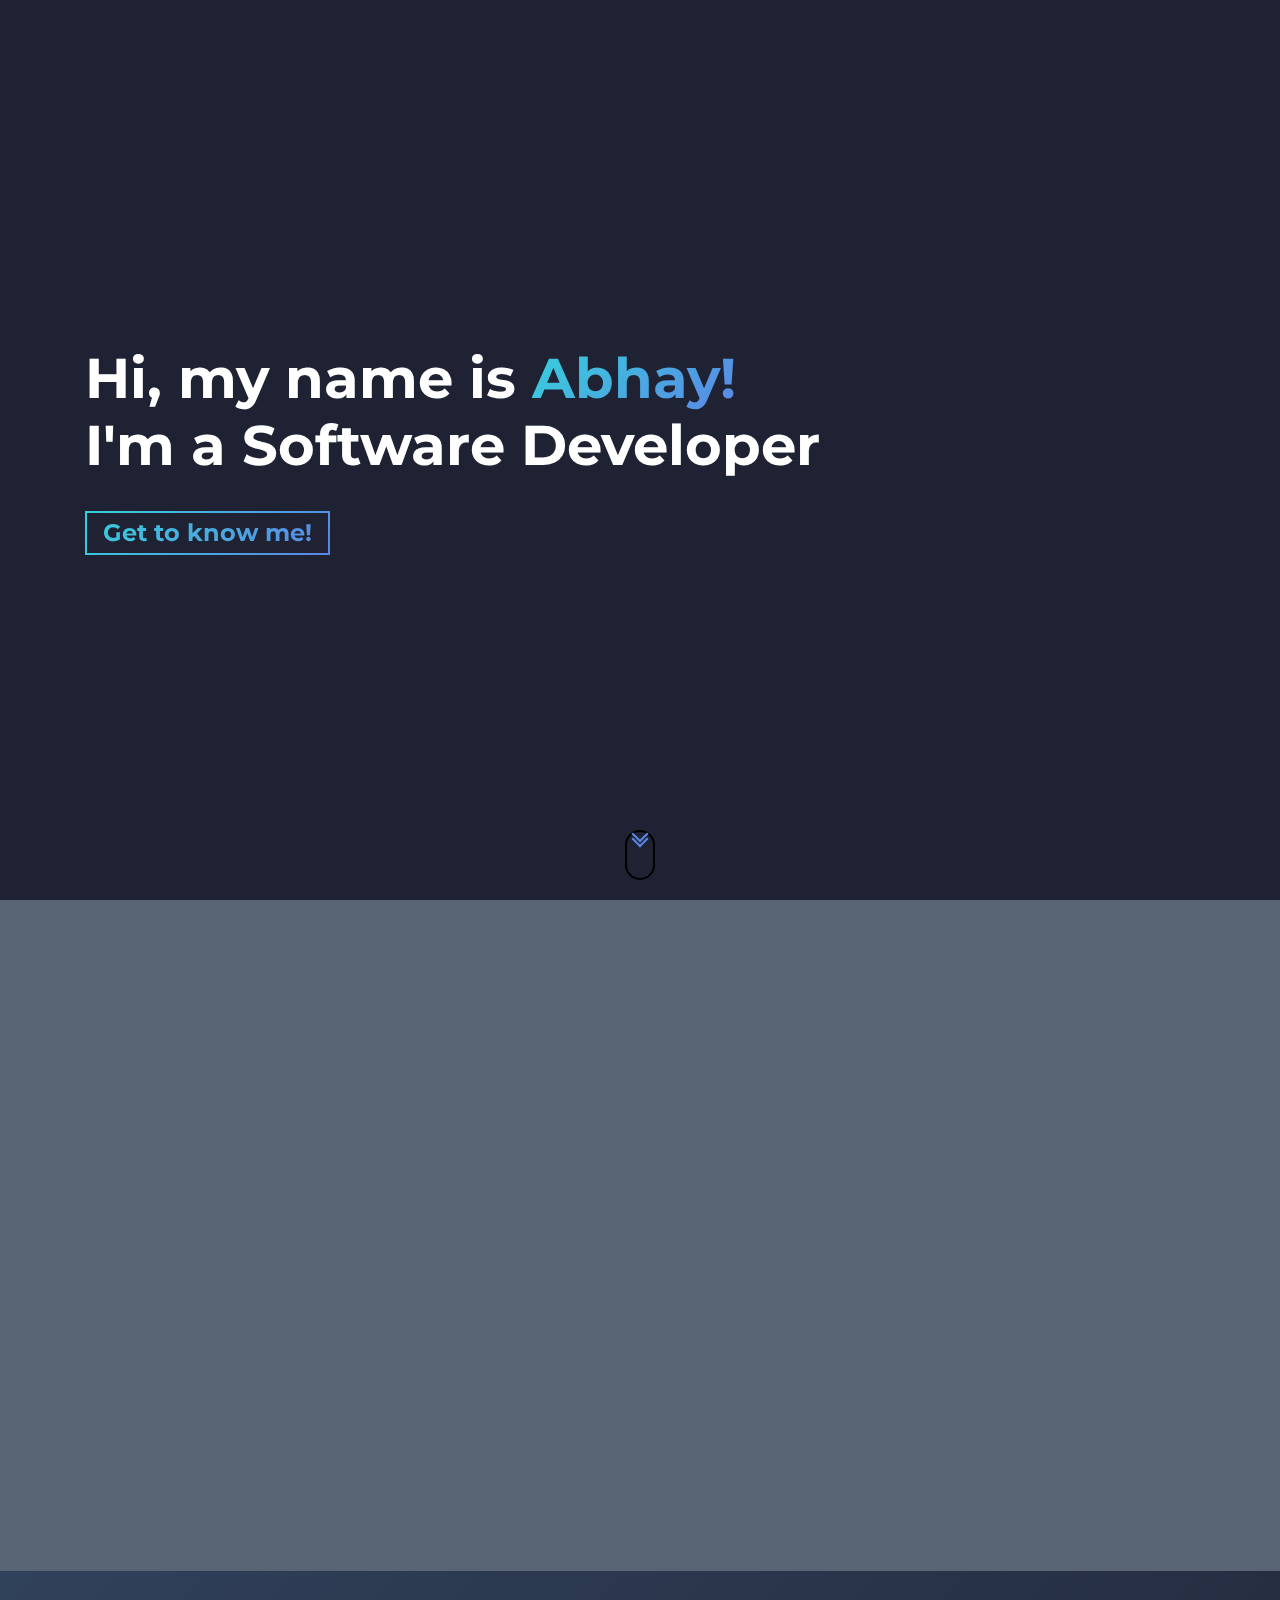
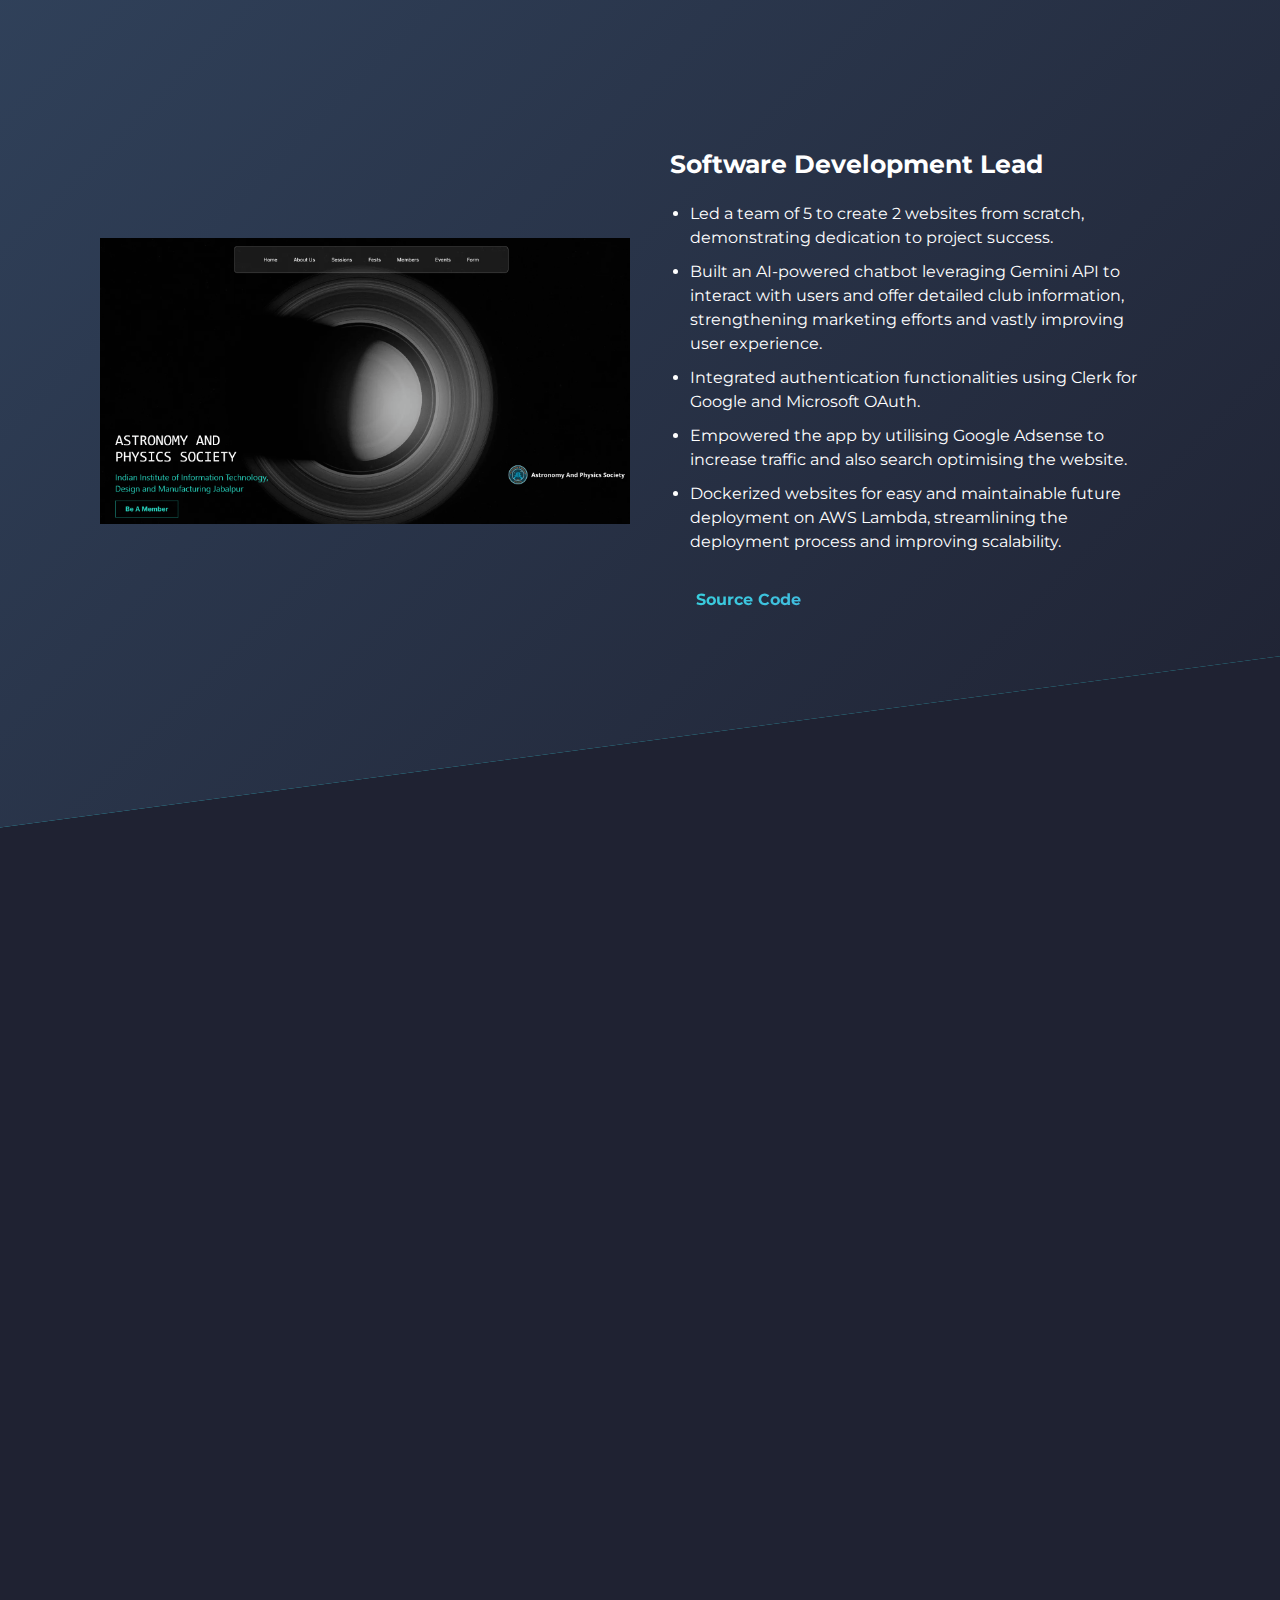
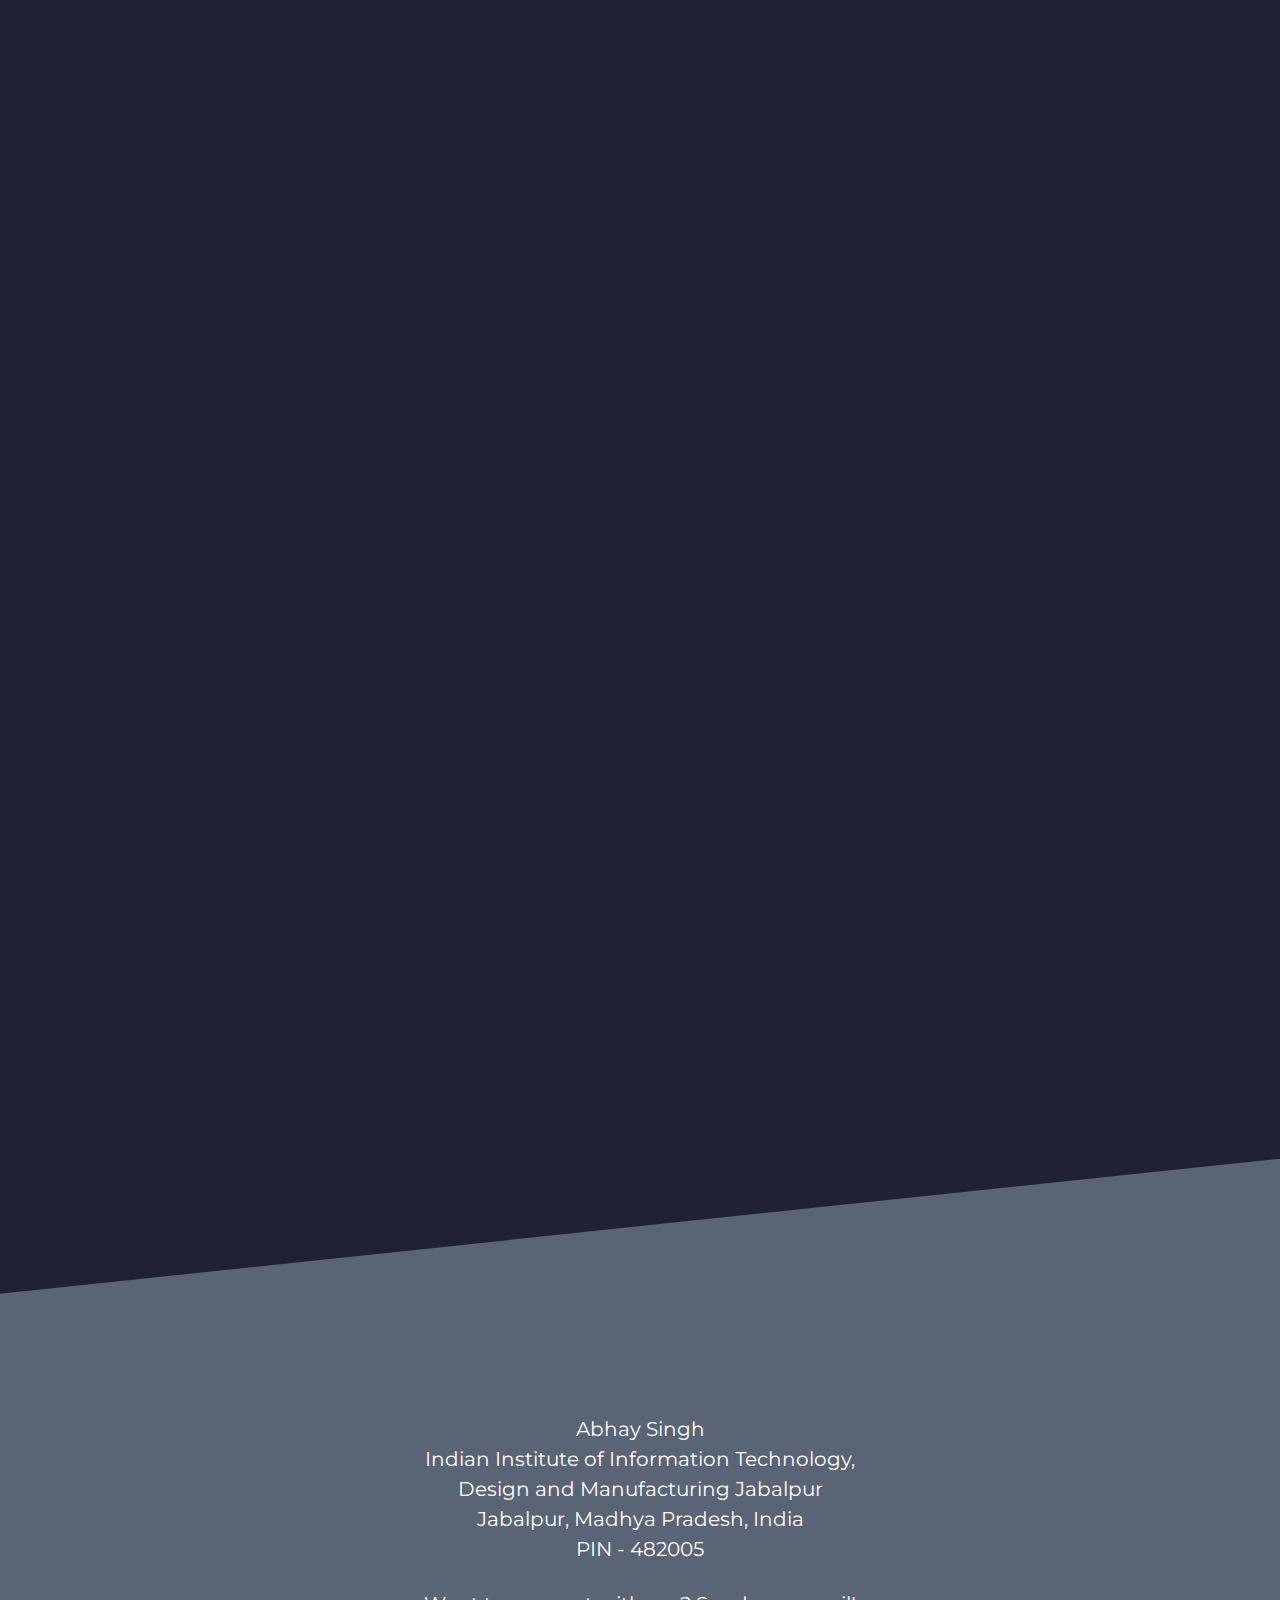
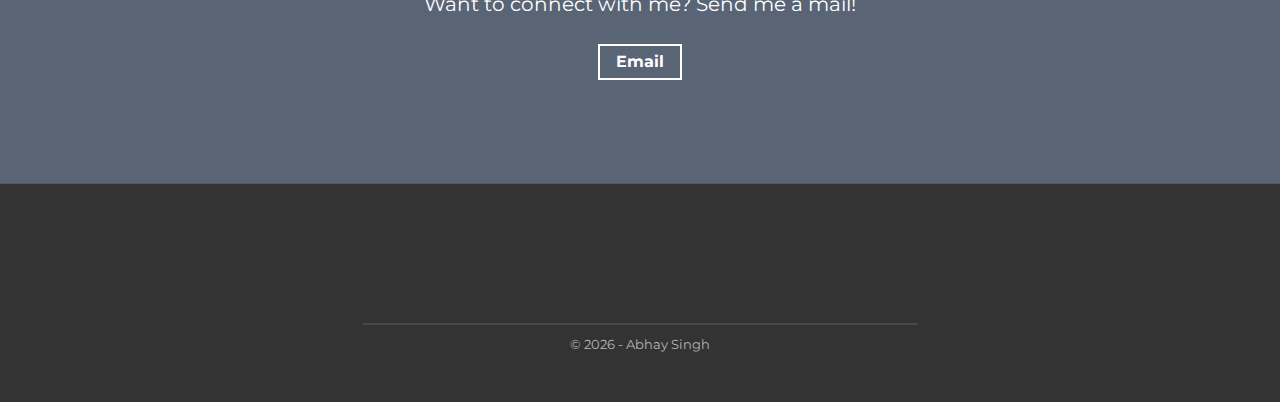
==== commit 1aaf60db: "UI changes and link update" ====
--- a/index.html
+++ b/index.html
@@ -1,4 +1,3 @@
-
 <!DOCTYPE html>
 <html lang="en">
   <head>
@@ -78,17 +77,17 @@
     <div id="hero">
       <section class="container">
         <h1 class="hero-title">
-          Hi, my name is <span class="text-color-main name">Abhay</span>
+          Hi, my name is <span class="text-color-main name">Abhay!</span>
           <br />
-          I'm a Software Developer.
+          I'm <span id="changing-text" style="transition: opacity 0.5s ease-in-out; opacity: 1;">a Software Developer</span>
         </h1>
         <p class="hero-cta">
           <a class="cta-btn cta-btn--hero" href="#about">Get to know me!</a>
         </p>
       </section>
       <a href="#about" class="scroll-down-link" aria-label="scroll-down">
-        <div class="scroll-down"></div
-      ></a>
+        <div class="scroll-down"></div>
+      </a>
     </div>
     <!-- /END Hero Section -->
 
@@ -129,7 +128,6 @@
     <!-- /END About Section -->
 
     <!-- Experience Section -->
-<!-- Experience Section -->
 <section id="experience">
   <div class="container">
     <h2 class="section-title">Experience</h2>
@@ -308,7 +306,7 @@
               </p>
               <div class="project-wrapper__text-btns">
                 <a
-                  href="https://bit.ly/3BoSmL2"
+                  href="https://bit.ly/40mnIL3"
                   target="_blank"
                   rel="noopener noreferrer"
                   class="cta-btn cta-btn--hero cta-btn--projects"
@@ -412,5 +410,27 @@
     </script>
     <script src="./javascript/vanilla-tilt.min.js"></script>
     <script type="text/javascript" src="./javascript/valtilt.js"></script>
+    <script>
+      document.addEventListener('DOMContentLoaded', function() {
+        const texts = ['a Software Developer', 'an AI Engineer', 'an Astrophile :)'];
+        let index = 0;
+        const changingText = document.getElementById('changing-text');
+
+        setInterval(() => {
+          // Start fade-out
+          changingText.style.opacity = '0';
+
+          // After fade-out duration, change text and fade-in
+          setTimeout(() => {
+            // Update index
+            index = (index + 1) % texts.length;
+            // Change text
+            changingText.textContent = texts[index];
+            // Fade-in
+            changingText.style.opacity = '1';
+          }, 500); // Duration matching the CSS transition
+        }, 3000); // Total interval duration
+      });
+    </script>
   </body>
 </html>
